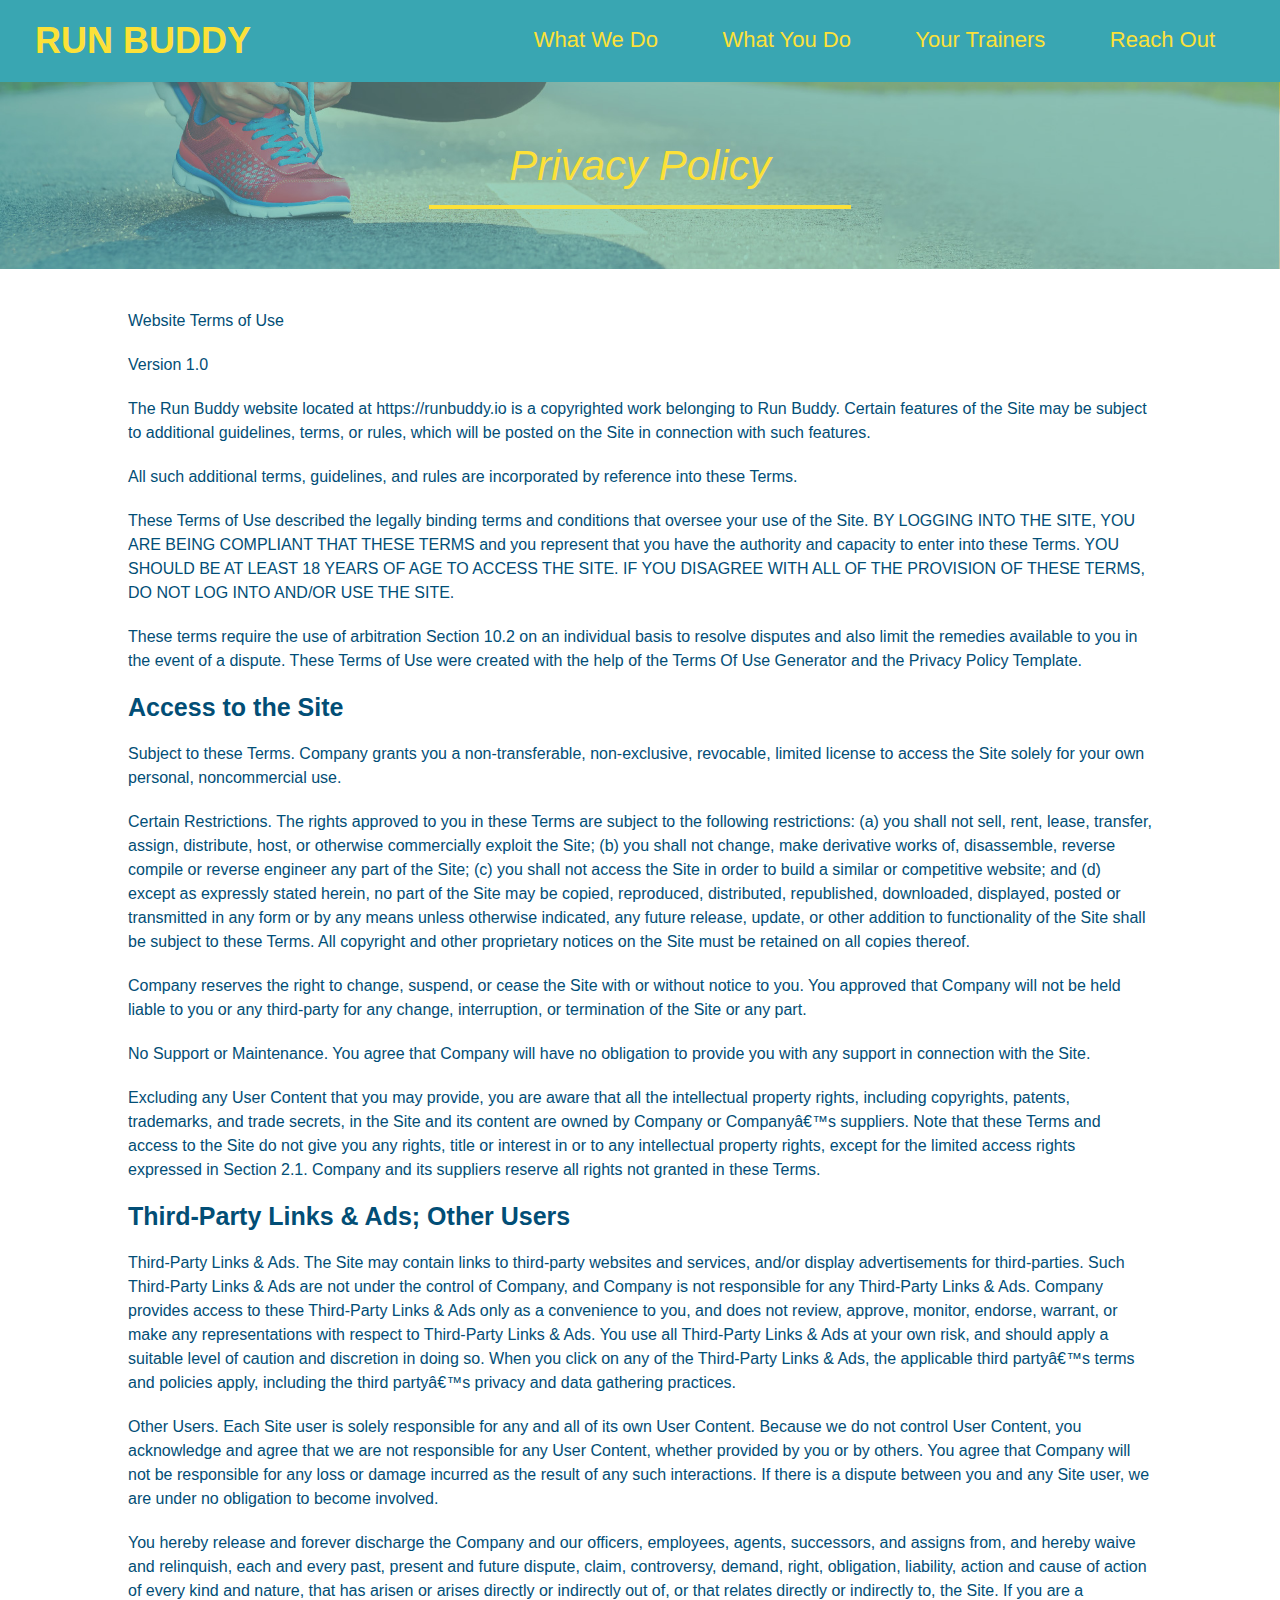
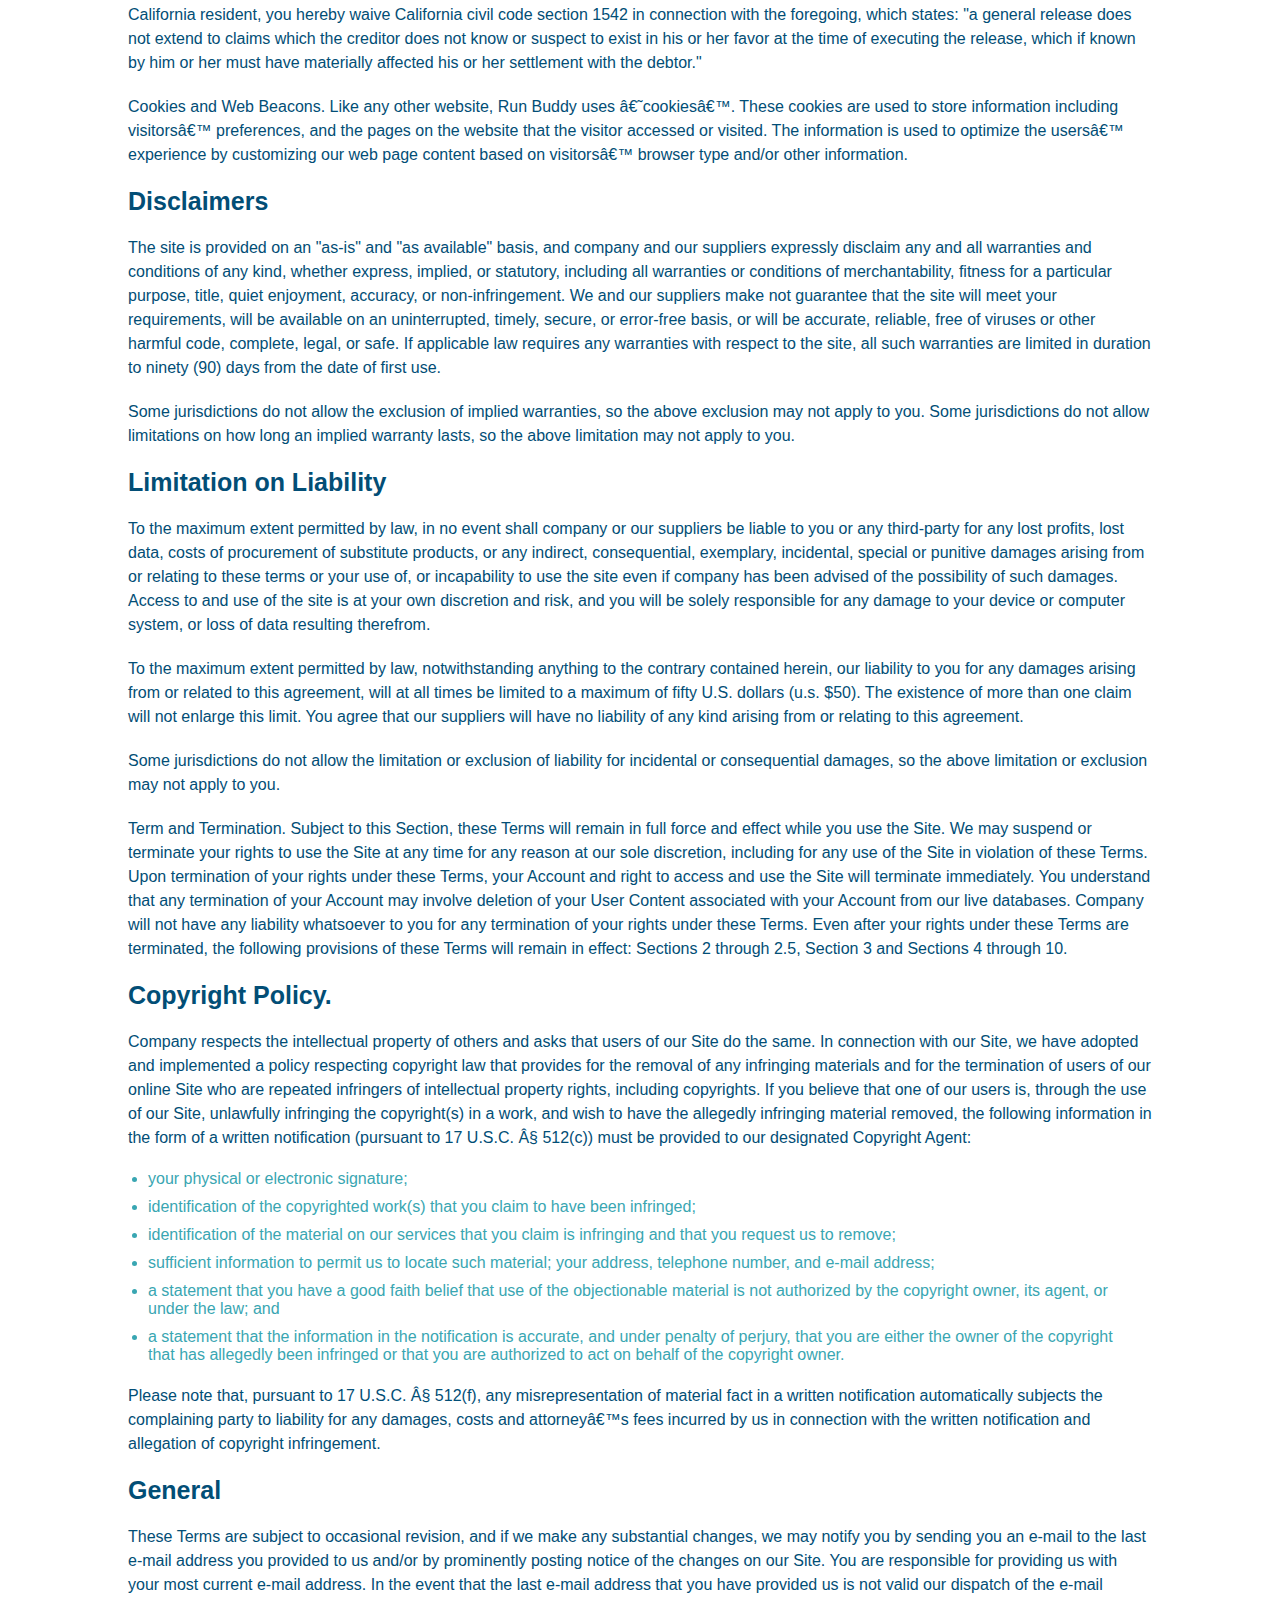
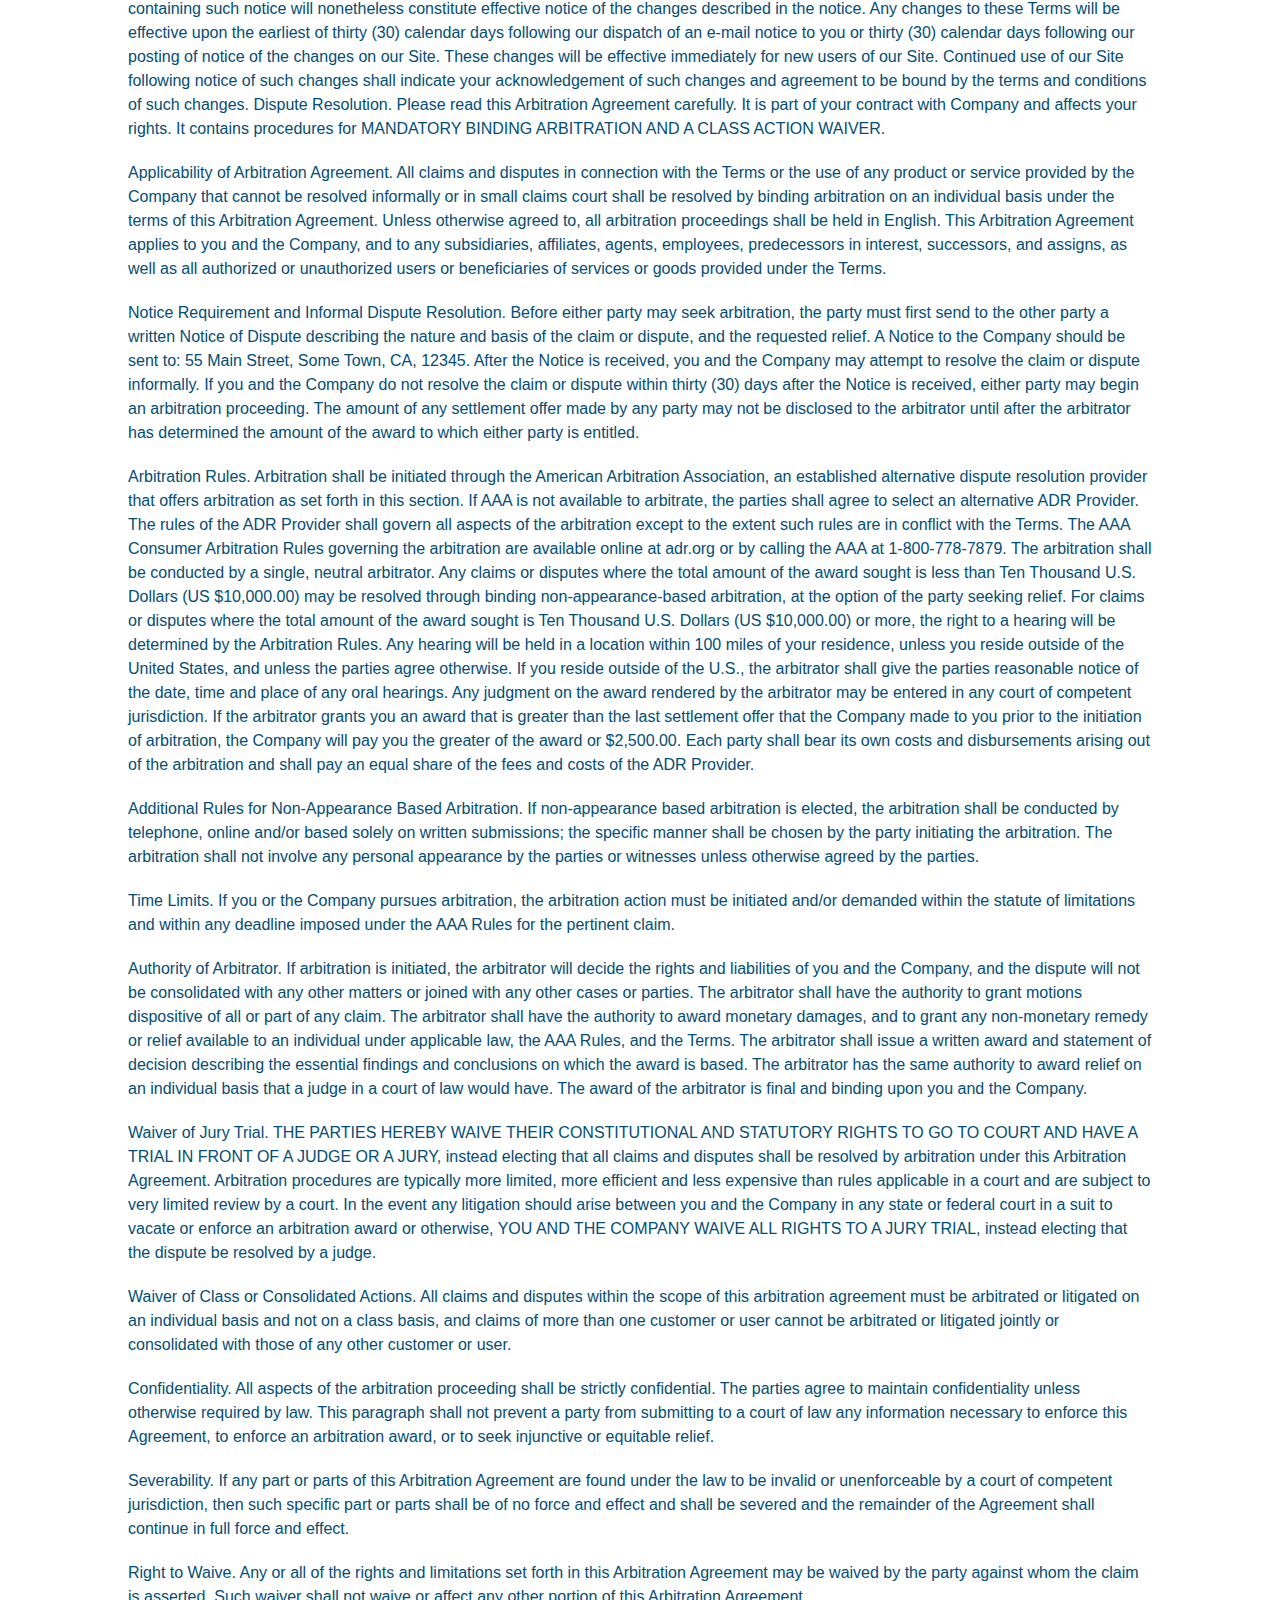
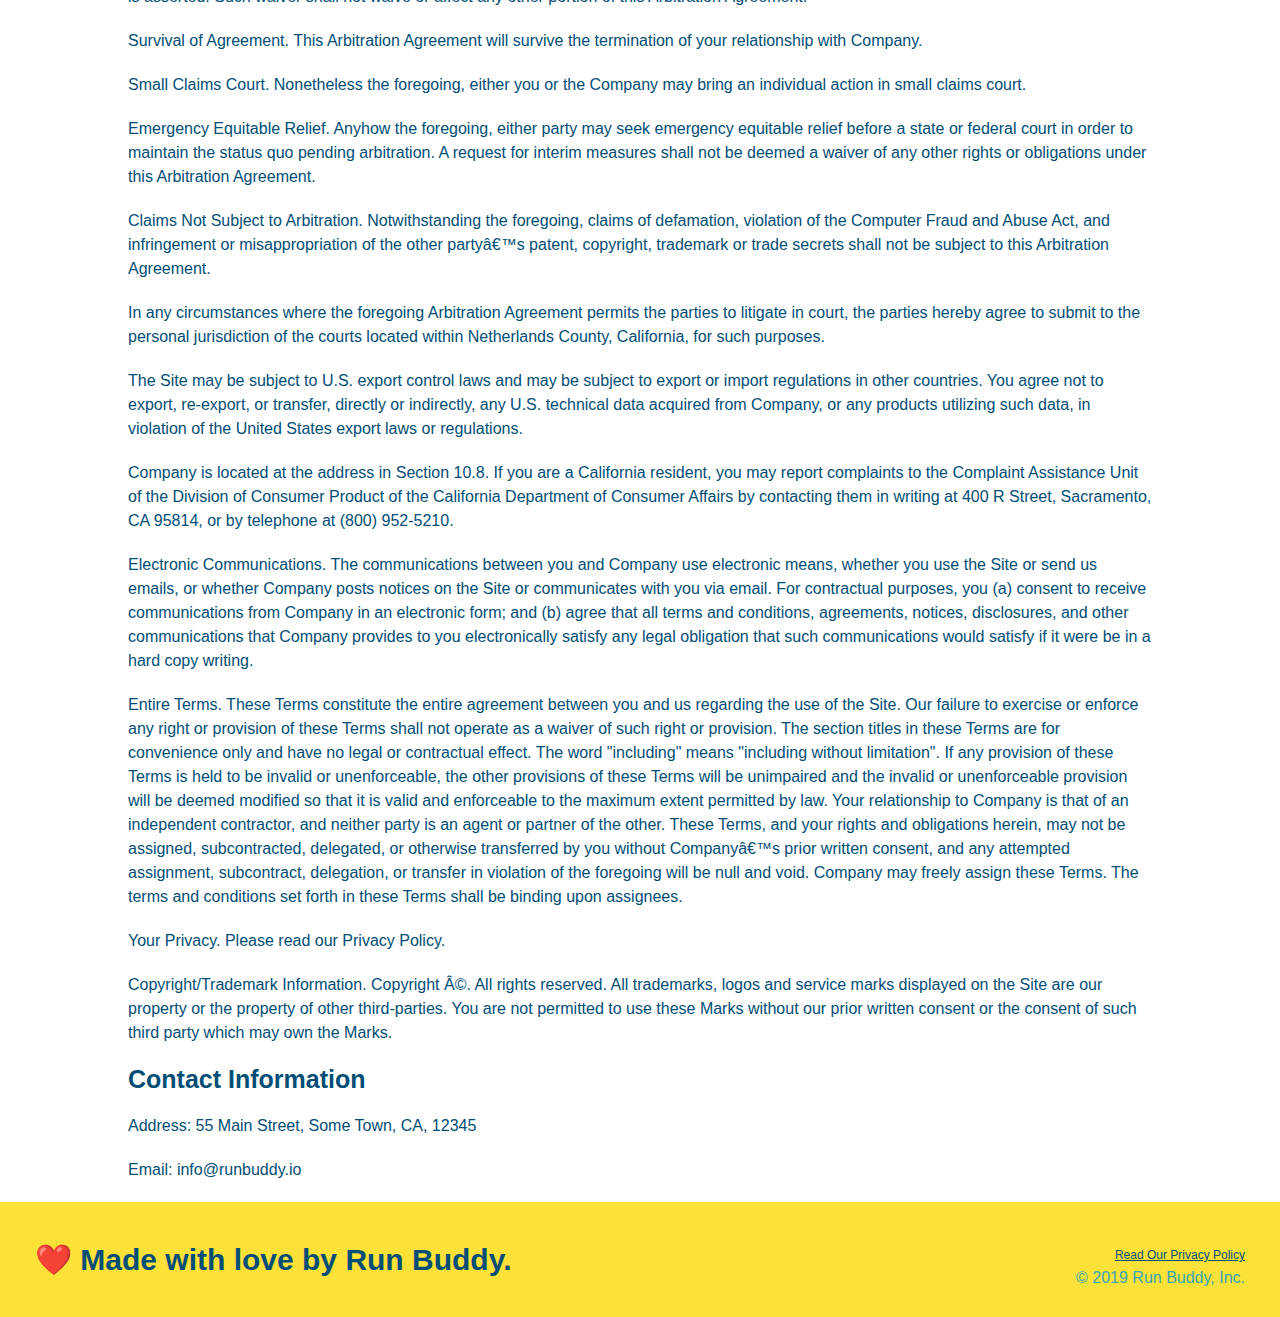
==== privacy-policy.html @ 35dbd69b "privacy policy" ====
<!DOCTYPE html>
<html lang="en">
  <head>
    <meta charset="UTF-8" />
    <title class="page-title">Privacy Policy - Run Buddy</title>
    <link rel="stylesheet" href="./assets/css/style.css" />
    <link rel="stylesheet" href="./assets/css/secondary-styles.css">
  </head>
  <body>
    <header>
        <h1>
          <a href="/">
            RUN BUDDY
          </a>
        </h1>
        <nav>
          <!-- Unordered list element -->
          <ul>
            <!-- List item element-->
            <li>
              <!-- Anchor element -->
              <a href="./index.html#what-we-do">What We Do</a>
            </li>
            <li>
              <a href="#what-you-do">What You Do</a>
            </li>
            <li>
              <a href="#your-trainers">Your Trainers</a>
            </li>
            <li>
              <a href="#reach-out">Reach Out</a>
            </li>
          </ul>
        </nav>
      </header>
      <section class="hero">
        <h2 class="page-title">
          Privacy Policy
        </h2>
      </section>
      <article class="secondary-content">
        <p>
            Website Terms of Use
          </p>
    
          <p>
            Version 1.0
          </p>
    
          <p>
            The Run Buddy website located at https://runbuddy.io is a copyrighted work belonging to Run Buddy. Certain
            features of the Site may be subject to additional guidelines, terms, or rules, which will be posted on the Site
            in connection with such features.
          </p>
    
          <p>
            All such additional terms, guidelines, and rules are incorporated by reference into these Terms.
          </p>
    
          <p>
            These Terms of Use described the legally binding terms and conditions that oversee your use of the Site. BY
            LOGGING INTO THE SITE, YOU ARE BEING COMPLIANT THAT THESE TERMS and you represent that you have the authority
            and capacity to enter into these Terms. YOU SHOULD BE AT LEAST 18 YEARS OF AGE TO ACCESS THE SITE. IF YOU
            DISAGREE WITH ALL OF THE PROVISION OF THESE TERMS, DO NOT LOG INTO AND/OR USE THE SITE.
          </p>
    
          <p>
            These terms require the use of arbitration Section 10.2 on an individual basis to resolve disputes and also
            limit the remedies available to you in the event of a dispute. These Terms of Use were created with the help of
            the Terms Of Use Generator and the Privacy Policy Template.
          </p>
    
          <h3>
            Access to the Site
          </h3>
    
          <p>
            Subject to these Terms. Company grants you a non-transferable, non-exclusive, revocable, limited license to
            access the Site solely for your own personal, noncommercial use.
          </p>
    
          <p>
            Certain Restrictions. The rights approved to you in these Terms are subject to the following restrictions: (a)
            you shall not sell, rent, lease, transfer, assign, distribute, host, or otherwise commercially exploit the Site;
            (b) you shall not change, make derivative works of, disassemble, reverse compile or reverse engineer any part of
            the Site; (c) you shall not access the Site in order to build a similar or competitive website; and (d) except
            as expressly stated herein, no part of the Site may be copied, reproduced, distributed, republished, downloaded,
            displayed, posted or transmitted in any form or by any means unless otherwise indicated, any future release,
            update, or other addition to functionality of the Site shall be subject to these Terms. All copyright and other
            proprietary notices on the Site must be retained on all copies thereof.
          </p>
    
          <p>
            Company reserves the right to change, suspend, or cease the Site with or without notice to you. You approved
            that Company will not be held liable to you or any third-party for any change, interruption, or termination of
            the Site or any part.
          </p>
    
          <p>
            No Support or Maintenance. You agree that Company will have no obligation to provide you with any support in
            connection with the Site.
          </p>
    
          <p>
            Excluding any User Content that you may provide, you are aware that all the intellectual property rights,
            including copyrights, patents, trademarks, and trade secrets, in the Site and its content are owned by Company
            or Companyâ€™s suppliers. Note that these Terms and access to the Site do not give you any rights, title or
            interest in or to any intellectual property rights, except for the limited access rights expressed in Section
            2.1. Company and its suppliers reserve all rights not granted in these Terms.
          </p>
    
          <h3>
            Third-Party Links & Ads; Other Users
          </h3>
    
          <p>
            Third-Party Links & Ads. The Site may contain links to third-party websites and services, and/or display
            advertisements for third-parties. Such Third-Party Links & Ads are not under the control of Company, and Company
            is not responsible for any Third-Party Links & Ads. Company provides access to these Third-Party Links & Ads
            only as a convenience to you, and does not review, approve, monitor, endorse, warrant, or make any
            representations with respect to Third-Party Links & Ads. You use all Third-Party Links & Ads at your own risk,
            and should apply a suitable level of caution and discretion in doing so. When you click on any of the
            Third-Party Links & Ads, the applicable third partyâ€™s terms and policies apply, including the third partyâ€™s
            privacy and data gathering practices.
          </p>
    
          <p>
            Other Users. Each Site user is solely responsible for any and all of its own User Content. Because we do not
            control User Content, you acknowledge and agree that we are not responsible for any User Content, whether
            provided by you or by others. You agree that Company will not be responsible for any loss or damage incurred as
            the result of any such interactions. If there is a dispute between you and any Site user, we are under no
            obligation to become involved.
          </p>
    
          <p>
            You hereby release and forever discharge the Company and our officers, employees, agents, successors, and
            assigns from, and hereby waive and relinquish, each and every past, present and future dispute, claim,
            controversy, demand, right, obligation, liability, action and cause of action of every kind and nature, that has
            arisen or arises directly or indirectly out of, or that relates directly or indirectly to, the Site. If you are
            a California resident, you hereby waive California civil code section 1542 in connection with the foregoing,
            which states: "a general release does not extend to claims which the creditor does not know or suspect to exist
            in his or her favor at the time of executing the release, which if known by him or her must have materially
            affected his or her settlement with the debtor."
          </p>
    
          <p>
            Cookies and Web Beacons. Like any other website, Run Buddy uses â€˜cookiesâ€™. These cookies are used to store
            information including visitorsâ€™ preferences, and the pages on the website that the visitor accessed or visited.
            The information is used to optimize the usersâ€™ experience by customizing our web page content based on visitorsâ€™
            browser type and/or other information.
          </p>
    
          <h3>
            Disclaimers
          </h3>
    
          <p>
            The site is provided on an "as-is" and "as available" basis, and company and our suppliers expressly disclaim
            any and all warranties and conditions of any kind, whether express, implied, or statutory, including all
            warranties or conditions of merchantability, fitness for a particular purpose, title, quiet enjoyment, accuracy,
            or non-infringement. We and our suppliers make not guarantee that the site will meet your requirements, will be
            available on an uninterrupted, timely, secure, or error-free basis, or will be accurate, reliable, free of
            viruses or other harmful code, complete, legal, or safe. If applicable law requires any warranties with respect
            to the site, all such warranties are limited in duration to ninety (90) days from the date of first use.
          </p>
    
          <p>
            Some jurisdictions do not allow the exclusion of implied warranties, so the above exclusion may not apply to
            you. Some jurisdictions do not allow limitations on how long an implied warranty lasts, so the above limitation
            may not apply to you.
          </p>
    
          <h3>
            Limitation on Liability
          </h3>
    
          <p>
            To the maximum extent permitted by law, in no event shall company or our suppliers be liable to you or any
            third-party for any lost profits, lost data, costs of procurement of substitute products, or any indirect,
            consequential, exemplary, incidental, special or punitive damages arising from or relating to these terms or
            your use of, or incapability to use the site even if company has been advised of the possibility of such
            damages. Access to and use of the site is at your own discretion and risk, and you will be solely responsible
            for any damage to your device or computer system, or loss of data resulting therefrom.
          </p>
    
          <p>
            To the maximum extent permitted by law, notwithstanding anything to the contrary contained herein, our liability
            to you for any damages arising from or related to this agreement, will at all times be limited to a maximum of
            fifty U.S. dollars (u.s. $50). The existence of more than one claim will not enlarge this limit. You agree that
            our suppliers will have no liability of any kind arising from or relating to this agreement.
          </p>
    
          <p>
            Some jurisdictions do not allow the limitation or exclusion of liability for incidental or consequential
            damages, so the above limitation or exclusion may not apply to you.
          </p>
    
          <p>
            Term and Termination. Subject to this Section, these Terms will remain in full force and effect while you use
            the Site. We may suspend or terminate your rights to use the Site at any time for any reason at our sole
            discretion, including for any use of the Site in violation of these Terms. Upon termination of your rights under
            these Terms, your Account and right to access and use the Site will terminate immediately. You understand that
            any termination of your Account may involve deletion of your User Content associated with your Account from our
            live databases. Company will not have any liability whatsoever to you for any termination of your rights under
            these Terms. Even after your rights under these Terms are terminated, the following provisions of these Terms
            will remain in effect: Sections 2 through 2.5, Section 3 and Sections 4 through 10.
          </p>
    
          <h3>
            Copyright Policy.
          </h3>
    
          <p>
            Company respects the intellectual property of others and asks that users of our Site do the same. In connection
            with our Site, we have adopted and implemented a policy respecting copyright law that provides for the removal
            of any infringing materials and for the termination of users of our online Site who are repeated infringers of
            intellectual property rights, including copyrights. If you believe that one of our users is, through the use of
            our Site, unlawfully infringing the copyright(s) in a work, and wish to have the allegedly infringing material
            removed, the following information in the form of a written notification (pursuant to 17 U.S.C. Â§ 512(c)) must
            be provided to our designated Copyright Agent:
          </p>
    
          <ul>
            <li>
              your physical or electronic signature;
            </li>
            <li>
              identification of the copyrighted work(s) that you claim to have been infringed;
            </li>
            <li>
              identification of the material on our services that you claim is infringing and that you request us to remove;
            </li>
            <li>
              sufficient information to permit us to locate such material; your address, telephone number, and e-mail
              address;
            </li>
            <li>
              a statement that you have a good faith belief that use of the objectionable material is not authorized by the
              copyright owner, its agent, or under the law; and
            </li>
            <li>
              a statement that the information in the notification is accurate, and under penalty of perjury, that you are
              either the owner of the copyright that has allegedly been infringed or that you are authorized to act on
              behalf of the copyright owner.
            </li>
          </ul>
    
          <p>
            Please note that, pursuant to 17 U.S.C. Â§ 512(f), any misrepresentation of material fact in a written
            notification automatically subjects the complaining party to liability for any damages, costs and attorneyâ€™s
            fees incurred by us in connection with the written notification and allegation of copyright infringement.
          </p>
    
          <h3>
            General
          </h3>
    
          <p>
            These Terms are subject to occasional revision, and if we make any substantial changes, we may notify you by
            sending you an e-mail to the last e-mail address you provided to us and/or by prominently posting notice of the
            changes on our Site. You are responsible for providing us with your most current e-mail address. In the event
            that the last e-mail address that you have provided us is not valid our dispatch of the e-mail containing such
            notice will nonetheless constitute effective notice of the changes described in the notice. Any changes to these
            Terms will be effective upon the earliest of thirty (30) calendar days following our dispatch of an e-mail
            notice to you or thirty (30) calendar days following our posting of notice of the changes on our Site. These
            changes will be effective immediately for new users of our Site. Continued use of our Site following notice of
            such changes shall indicate your acknowledgement of such changes and agreement to be bound by the terms and
            conditions of such changes. Dispute Resolution. Please read this Arbitration Agreement carefully. It is part of
            your contract with Company and affects your rights. It contains procedures for MANDATORY BINDING ARBITRATION AND
            A CLASS ACTION WAIVER.
          </p>
    
          <p>
            Applicability of Arbitration Agreement. All claims and disputes in connection with the Terms or the use of any
            product or service provided by the Company that cannot be resolved informally or in small claims court shall be
            resolved by binding arbitration on an individual basis under the terms of this Arbitration Agreement. Unless
            otherwise agreed to, all arbitration proceedings shall be held in English. This Arbitration Agreement applies to
            you and the Company, and to any subsidiaries, affiliates, agents, employees, predecessors in interest,
            successors, and assigns, as well as all authorized or unauthorized users or beneficiaries of services or goods
            provided under the Terms.
          </p>
    
          <p>
            Notice Requirement and Informal Dispute Resolution. Before either party may seek arbitration, the party must
            first send to the other party a written Notice of Dispute describing the nature and basis of the claim or
            dispute, and the requested relief. A Notice to the Company should be sent to: 55 Main Street, Some Town, CA,
            12345. After the Notice is received, you and the Company may attempt to resolve the claim or dispute informally.
            If you and the Company do not resolve the claim or dispute within thirty (30) days after the Notice is received,
            either party may begin an arbitration proceeding. The amount of any settlement offer made by any party may not
            be disclosed to the arbitrator until after the arbitrator has determined the amount of the award to which either
            party is entitled.
          </p>
    
          <p>
            Arbitration Rules. Arbitration shall be initiated through the American Arbitration Association, an established
            alternative dispute resolution provider that offers arbitration as set forth in this section. If AAA is not
            available to arbitrate, the parties shall agree to select an alternative ADR Provider. The rules of the ADR
            Provider shall govern all aspects of the arbitration except to the extent such rules are in conflict with the
            Terms. The AAA Consumer Arbitration Rules governing the arbitration are available online at adr.org or by
            calling the AAA at 1-800-778-7879. The arbitration shall be conducted by a single, neutral arbitrator. Any
            claims or disputes where the total amount of the award sought is less than Ten Thousand U.S. Dollars (US
            $10,000.00) may be resolved through binding non-appearance-based arbitration, at the option of the party seeking
            relief. For claims or disputes where the total amount of the award sought is Ten Thousand U.S. Dollars (US
            $10,000.00) or more, the right to a hearing will be determined by the Arbitration Rules. Any hearing will be
            held in a location within 100 miles of your residence, unless you reside outside of the United States, and
            unless the parties agree otherwise. If you reside outside of the U.S., the arbitrator shall give the parties
            reasonable notice of the date, time and place of any oral hearings. Any judgment on the award rendered by the
            arbitrator may be entered in any court of competent jurisdiction. If the arbitrator grants you an award that is
            greater than the last settlement offer that the Company made to you prior to the initiation of arbitration, the
            Company will pay you the greater of the award or $2,500.00. Each party shall bear its own costs and
            disbursements arising out of the arbitration and shall pay an equal share of the fees and costs of the ADR
            Provider.
          </p>
    
          <p>
            Additional Rules for Non-Appearance Based Arbitration. If non-appearance based arbitration is elected, the
            arbitration shall be conducted by telephone, online and/or based solely on written submissions; the specific
            manner shall be chosen by the party initiating the arbitration. The arbitration shall not involve any personal
            appearance by the parties or witnesses unless otherwise agreed by the parties.
          </p>
    
          <p>
            Time Limits. If you or the Company pursues arbitration, the arbitration action must be initiated and/or demanded
            within the statute of limitations and within any deadline imposed under the AAA Rules for the pertinent claim.
          </p>
    
          <p>
            Authority of Arbitrator. If arbitration is initiated, the arbitrator will decide the rights and liabilities of
            you and the Company, and the dispute will not be consolidated with any other matters or joined with any other
            cases or parties. The arbitrator shall have the authority to grant motions dispositive of all or part of any
            claim. The arbitrator shall have the authority to award monetary damages, and to grant any non-monetary remedy
            or relief available to an individual under applicable law, the AAA Rules, and the Terms. The arbitrator shall
            issue a written award and statement of decision describing the essential findings and conclusions on which the
            award is based. The arbitrator has the same authority to award relief on an individual basis that a judge in a
            court of law would have. The award of the arbitrator is final and binding upon you and the Company.
          </p>
    
          <p>
            Waiver of Jury Trial. THE PARTIES HEREBY WAIVE THEIR CONSTITUTIONAL AND STATUTORY RIGHTS TO GO TO COURT AND HAVE
            A TRIAL IN FRONT OF A JUDGE OR A JURY, instead electing that all claims and disputes shall be resolved by
            arbitration under this Arbitration Agreement. Arbitration procedures are typically more limited, more efficient
            and less expensive than rules applicable in a court and are subject to very limited review by a court. In the
            event any litigation should arise between you and the Company in any state or federal court in a suit to vacate
            or enforce an arbitration award or otherwise, YOU AND THE COMPANY WAIVE ALL RIGHTS TO A JURY TRIAL, instead
            electing that the dispute be resolved by a judge.
          </p>
    
          <p>
            Waiver of Class or Consolidated Actions. All claims and disputes within the scope of this arbitration agreement
            must be arbitrated or litigated on an individual basis and not on a class basis, and claims of more than one
            customer or user cannot be arbitrated or litigated jointly or consolidated with those of any other customer or
            user.
          </p>
    
          <p>
            Confidentiality. All aspects of the arbitration proceeding shall be strictly confidential. The parties agree to
            maintain confidentiality unless otherwise required by law. This paragraph shall not prevent a party from
            submitting to a court of law any information necessary to enforce this Agreement, to enforce an arbitration
            award, or to seek injunctive or equitable relief.
          </p>
    
          <p>
            Severability. If any part or parts of this Arbitration Agreement are found under the law to be invalid or
            unenforceable by a court of competent jurisdiction, then such specific part or parts shall be of no force and
            effect and shall be severed and the remainder of the Agreement shall continue in full force and effect.
          </p>
    
          <p>
            Right to Waive. Any or all of the rights and limitations set forth in this Arbitration Agreement may be waived
            by the party against whom the claim is asserted. Such waiver shall not waive or affect any other portion of this
            Arbitration Agreement.
          </p>
    
          <p>
            Survival of Agreement. This Arbitration Agreement will survive the termination of your relationship with
            Company.
          </p>
    
          <p>
            Small Claims Court. Nonetheless the foregoing, either you or the Company may bring an individual action in small
            claims court.
          </p>
    
          <p>
            Emergency Equitable Relief. Anyhow the foregoing, either party may seek emergency equitable relief before a
            state or federal court in order to maintain the status quo pending arbitration. A request for interim measures
            shall not be deemed a waiver of any other rights or obligations under this Arbitration Agreement.
          </p>
    
          <p>
            Claims Not Subject to Arbitration. Notwithstanding the foregoing, claims of defamation, violation of the
            Computer Fraud and Abuse Act, and infringement or misappropriation of the other partyâ€™s patent, copyright,
            trademark or trade secrets shall not be subject to this Arbitration Agreement.
          </p>
    
          <p>
            In any circumstances where the foregoing Arbitration Agreement permits the parties to litigate in court, the
            parties hereby agree to submit to the personal jurisdiction of the courts located within Netherlands County,
            California, for such purposes.
          </p>
    
          <p>
            The Site may be subject to U.S. export control laws and may be subject to export or import regulations in other
            countries. You agree not to export, re-export, or transfer, directly or indirectly, any U.S. technical data
            acquired from Company, or any products utilizing such data, in violation of the United States export laws or
            regulations.
          </p>
    
          <p>
            Company is located at the address in Section 10.8. If you are a California resident, you may report complaints
            to the Complaint Assistance Unit of the Division of Consumer Product of the California Department of Consumer
            Affairs by contacting them in writing at 400 R Street, Sacramento, CA 95814, or by telephone at (800) 952-5210.
          </p>
    
          <p>
            Electronic Communications. The communications between you and Company use electronic means, whether you use the
            Site or send us emails, or whether Company posts notices on the Site or communicates with you via email. For
            contractual purposes, you (a) consent to receive communications from Company in an electronic form; and (b)
            agree that all terms and conditions, agreements, notices, disclosures, and other communications that Company
            provides to you electronically satisfy any legal obligation that such communications would satisfy if it were be
            in a hard copy writing.
          </p>
    
          <p>
            Entire Terms. These Terms constitute the entire agreement between you and us regarding the use of the Site. Our
            failure to exercise or enforce any right or provision of these Terms shall not operate as a waiver of such right
            or provision. The section titles in these Terms are for convenience only and have no legal or contractual
            effect. The word "including" means "including without limitation". If any provision of these Terms is held to be
            invalid or unenforceable, the other provisions of these Terms will be unimpaired and the invalid or
            unenforceable provision will be deemed modified so that it is valid and enforceable to the maximum extent
            permitted by law. Your relationship to Company is that of an independent contractor, and neither party is an
            agent or partner of the other. These Terms, and your rights and obligations herein, may not be assigned,
            subcontracted, delegated, or otherwise transferred by you without Companyâ€™s prior written consent, and any
            attempted assignment, subcontract, delegation, or transfer in violation of the foregoing will be null and void.
            Company may freely assign these Terms. The terms and conditions set forth in these Terms shall be binding upon
            assignees.
          </p>
    
          <p>
            Your Privacy. Please read our Privacy Policy.
          </p>
    
          <p>
            Copyright/Trademark Information. Copyright Â©. All rights reserved. All trademarks, logos and service marks
            displayed on the Site are our property or the property of other third-parties. You are not permitted to use
            these Marks without our prior written consent or the consent of such third party which may own the Marks.
          </p>
    
          <h3>
            Contact Information
          </h3>
    
          <p>
            Address: 55 Main Street, Some Town, CA, 12345
          </p>
    
          <p>
            Email: info@runbuddy.io
          </p>    
      </article>
      <footer>
        <h2>❤️ Made with love by Run Buddy.</h2>
        <div>
          <a href="#">Read Our Privacy Policy</a><br />
          &copy; 2019 Run Buddy, Inc.
        </div>
      </footer>
  </body>
</html>
---- assets/css/style.css ----
* {
    margin: 0;
    padding: 0;
    box-sizing: border-box;
  }

body {
    /* more on this crazy alphanumerical value in a minute! */
    color: #39a6b2;
    font-family: Helvetica, Arial, sans-serif;
  }
/* apply styles to <header> */
header {
    padding: 20px 35px;
    background-color: #39a6b2;
  }  

header h1 {
    font-weight: bold;
    font-size: 36px;
    color: #fce138;
    margin: 0;
  }
  
header a {
    text-decoration: none;
    color: #fce138;
  }
  
header nav {
    float: right;
    margin: 7px 0;
  }

header nav ul li {
    display: inline;
  }

header nav ul li a {
    margin: 0 30px;
    font-weight: lighter;
    font-size: 22px;
  }

header h1 {
    font-weight: bold;
    font-size: 36px;
    color: #fce138;
    margin: 0;
    display: inline;
  }  

footer {
    background: #fce138;
    width: 100%;
    padding: 40px 35px;
  }
  
footer h2 {
    display: inline;
    color: #024e76;
    font-size: 30px;
    margin: 0;
  }

footer div {
    float: right;
    line-height: 1.5;
    text-align: right;
  }

footer a {
    font-size: 12px;
    color: #024e76;
  }

section {
    padding: 60px;
  }

/* Hero Style Start */
.hero {
  background-image: url("../images/hero-bg.jpg");
  height: 600px;
  background-size: cover;
  background-position: center;
  position: relative;
}
/* Hero Style End */

.hero-form {
  border: 3px solid #024e76;
  background-color: #fce138;
  padding: 20px;
  width: 500px;
  color: #024e76;
  position: absolute;
  bottom: 120px;
  right: 140px;
}
.hero-form p {
  margin: 5px 0 15px 0;
}

.hero-form h3 {
  font-size: 24px;
  margin: 0;
}

.hero-form p {
  margin: 5px 0 15px 0;
}

.form-input {
  border: 1px solid #024e76;
  display: block;
  padding: 7px 15px;
  font-size: 16px;
  color: #024e76;
  width: 100%;
  margin-bottom: 15px;
}

.hero-form label {
  margin: 0 5px;
}

.hero-form button {
  color: #fce138;
  background-color: #024e76;
  border: none;
  padding: 10px 20px;
  font-size: 16px;
}
/* HERO STYLES END */

.intro {
  text-align: center;
}

.intro p {
  line-height: 1.7;
  color: #39a6b2;
  width: 80%;
  font-size: 20px;
  margin: 0 auto;
}

.steps {
  text-align: center;
  background: #fce138;
}

.section-title {
  font-size: 55px;
  color: #024e76;
  margin-bottom: 35px;
  padding: 0 100px 20px 100px;
  display: inline-block;
  border-bottom: 3px solid;
}

.primary-border {
  border-color: #fce138;
}

.secondary-border {
  border-color: #39a6b2;
}

.steps div {
  margin-bottom: 80px;
}

.steps img {
  width: 15%;
  margin: 10px 0;
}

.steps h3 {
  color: #024e76;
  font-size: 46px;
  margin-top: 10px;
}

.steps p {
  color: #39a6b2;
  font-size: 23px;
}

.steps span {
  font-size: 38px;
}

.trainers {
  text-align: center;
}

.trainer {
  width: 900px;
  margin: 0 auto 30px auto;
  background: #024e76;
  color: #fce138;
  overflow: auto;
}

.trainer img {
  width: 35%;
  float: left;
  overflow: auto;
}

.trainer-bio {
  padding: 35px;
  float: left;
  width: 65%;
}

.text-left {
  text-align: left;
}

.text-right {
  text-align: right;
}

.trainer-bio h3 {
  font-size: 32px;
  margin-bottom: 8px;
}

.trainer-bio h4 {
  font-weight: lighter;
  font-size: 26px;
  margin-bottom: 25px;
}

.trainer-bio p {
  font-size: 17px;
  line-height: 1.3;
}
---- assets/css/secondary-styles.css ----
.hero {
    background-position: bottom;
    height: auto;
    text-align: center;
    margin-bottom: 40px;
  }
  
  .page-title {
    color: #fce138;
    display: inline-block;
    border-bottom: 4px solid #fce138;
    padding: 0 80px 15px 80px;
    font-weight: normal;
    font-size: 42px;
    font-style: italic;
  }
  
  .secondary-content {
    width: 80%;
    margin: 0 auto;
    color: #024e76;
  }
  
  .secondary-content h3 {
    font-size: 25px;
    margin: 20px 0;
  }
  
  .secondary-content p {
    font-size: 16px;
    line-height: 1.5;
    margin: 20px 0;
  }
  
  .secondary-content ul {
    margin: 15px 20px;
  }
  
  .secondary-content li {
    color: #39a6b2;
    margin: 10px 0;
  }
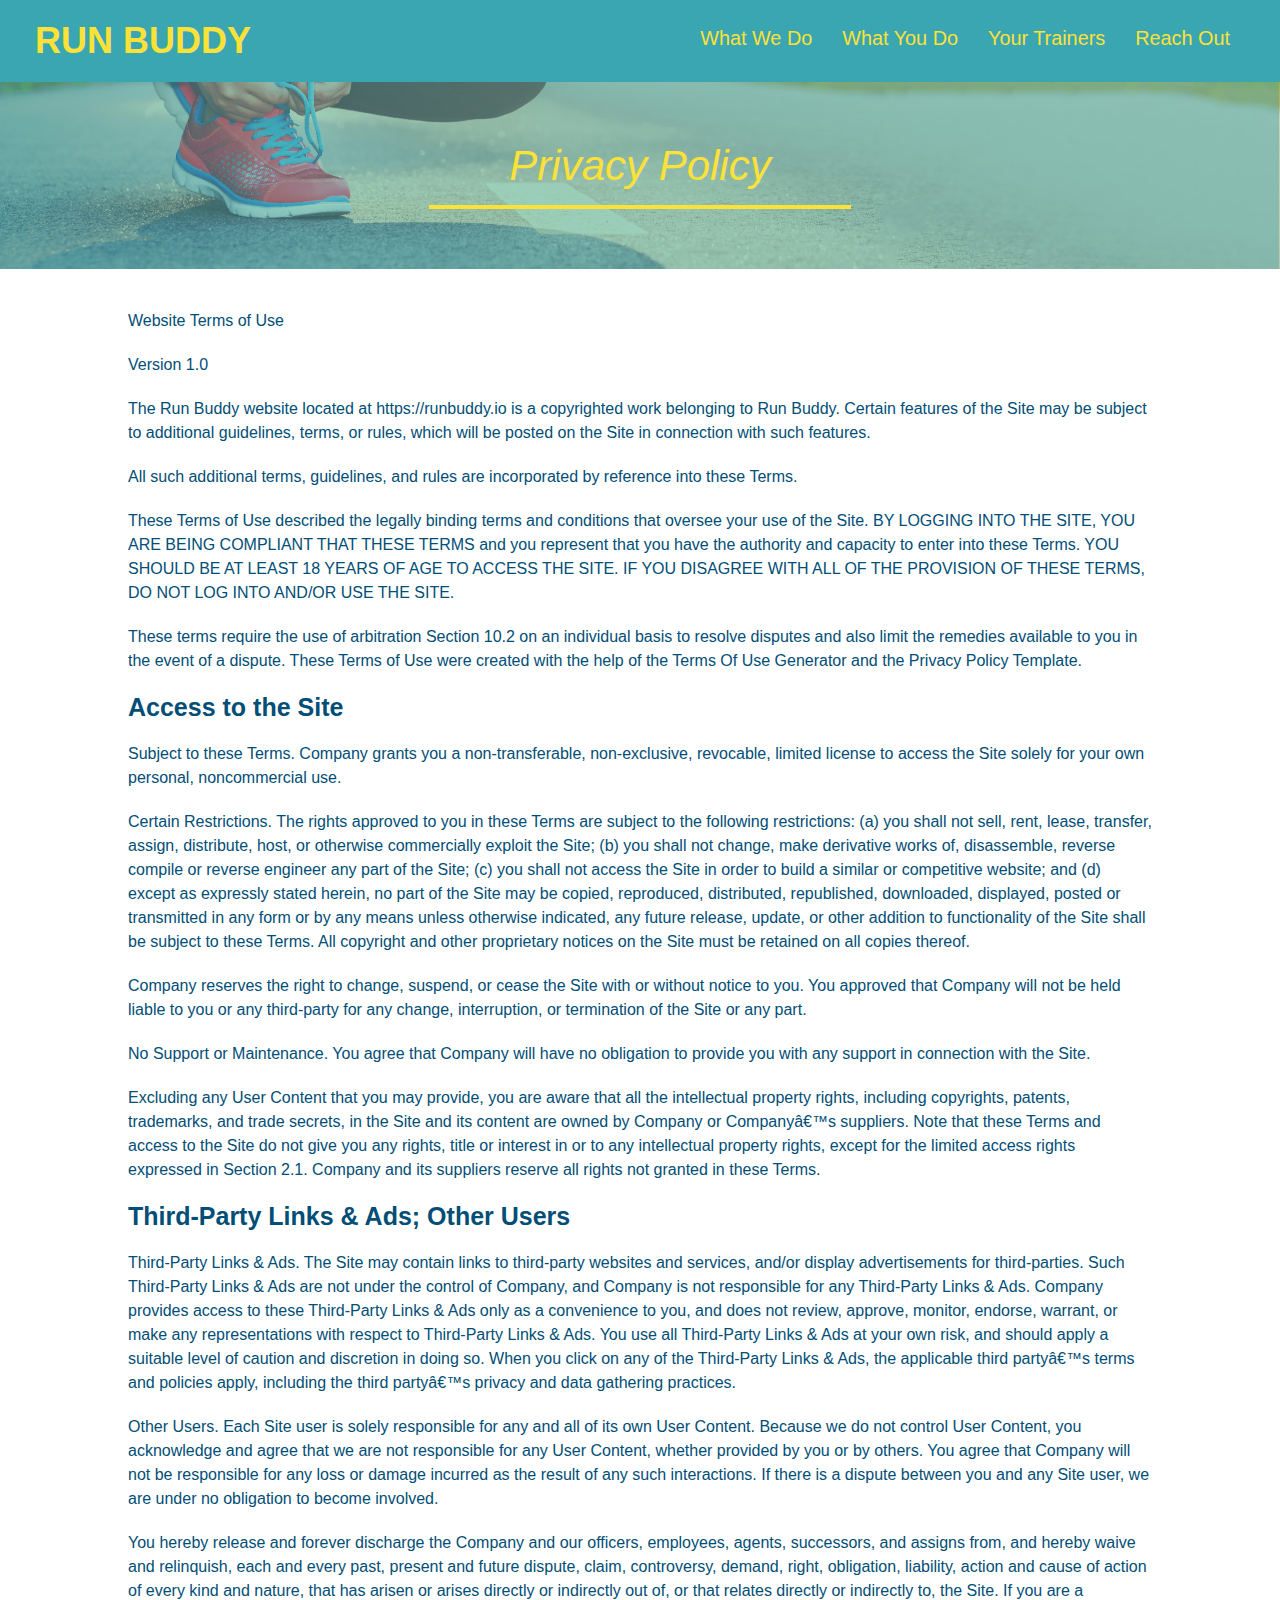
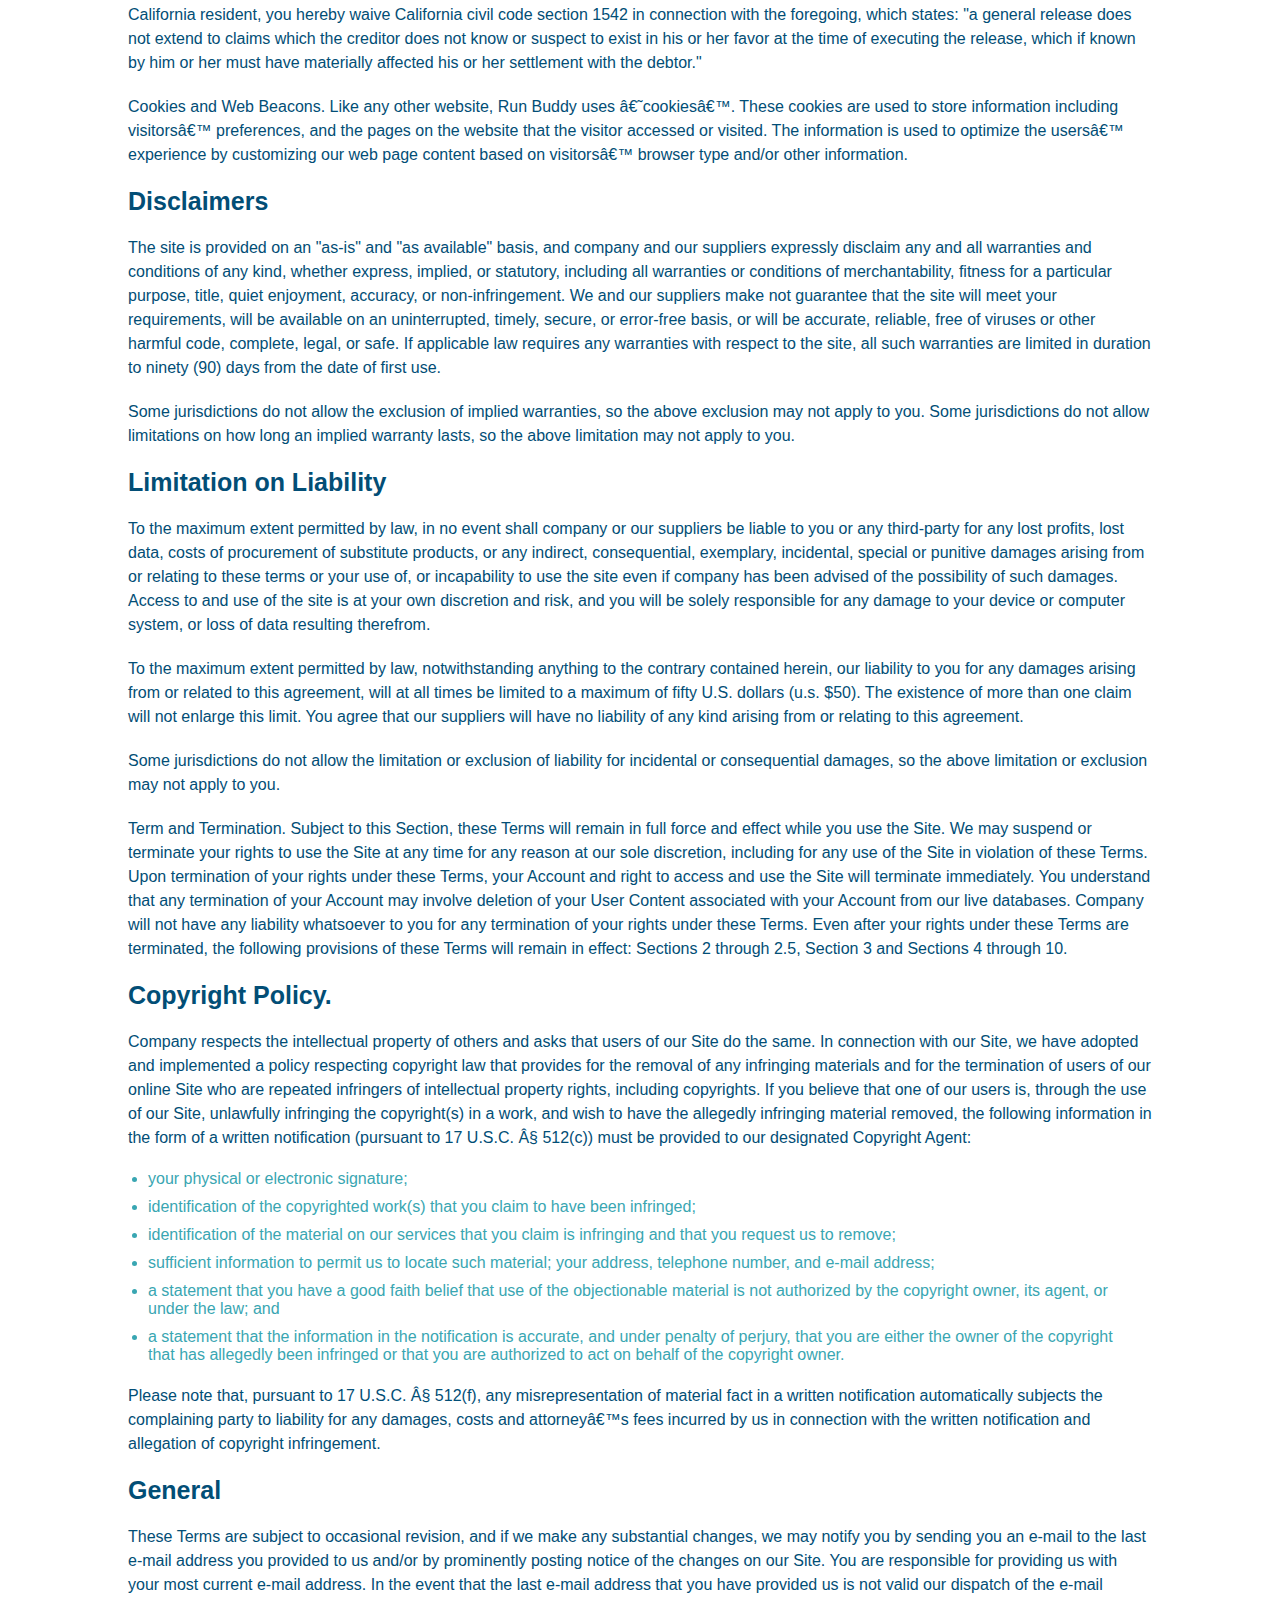
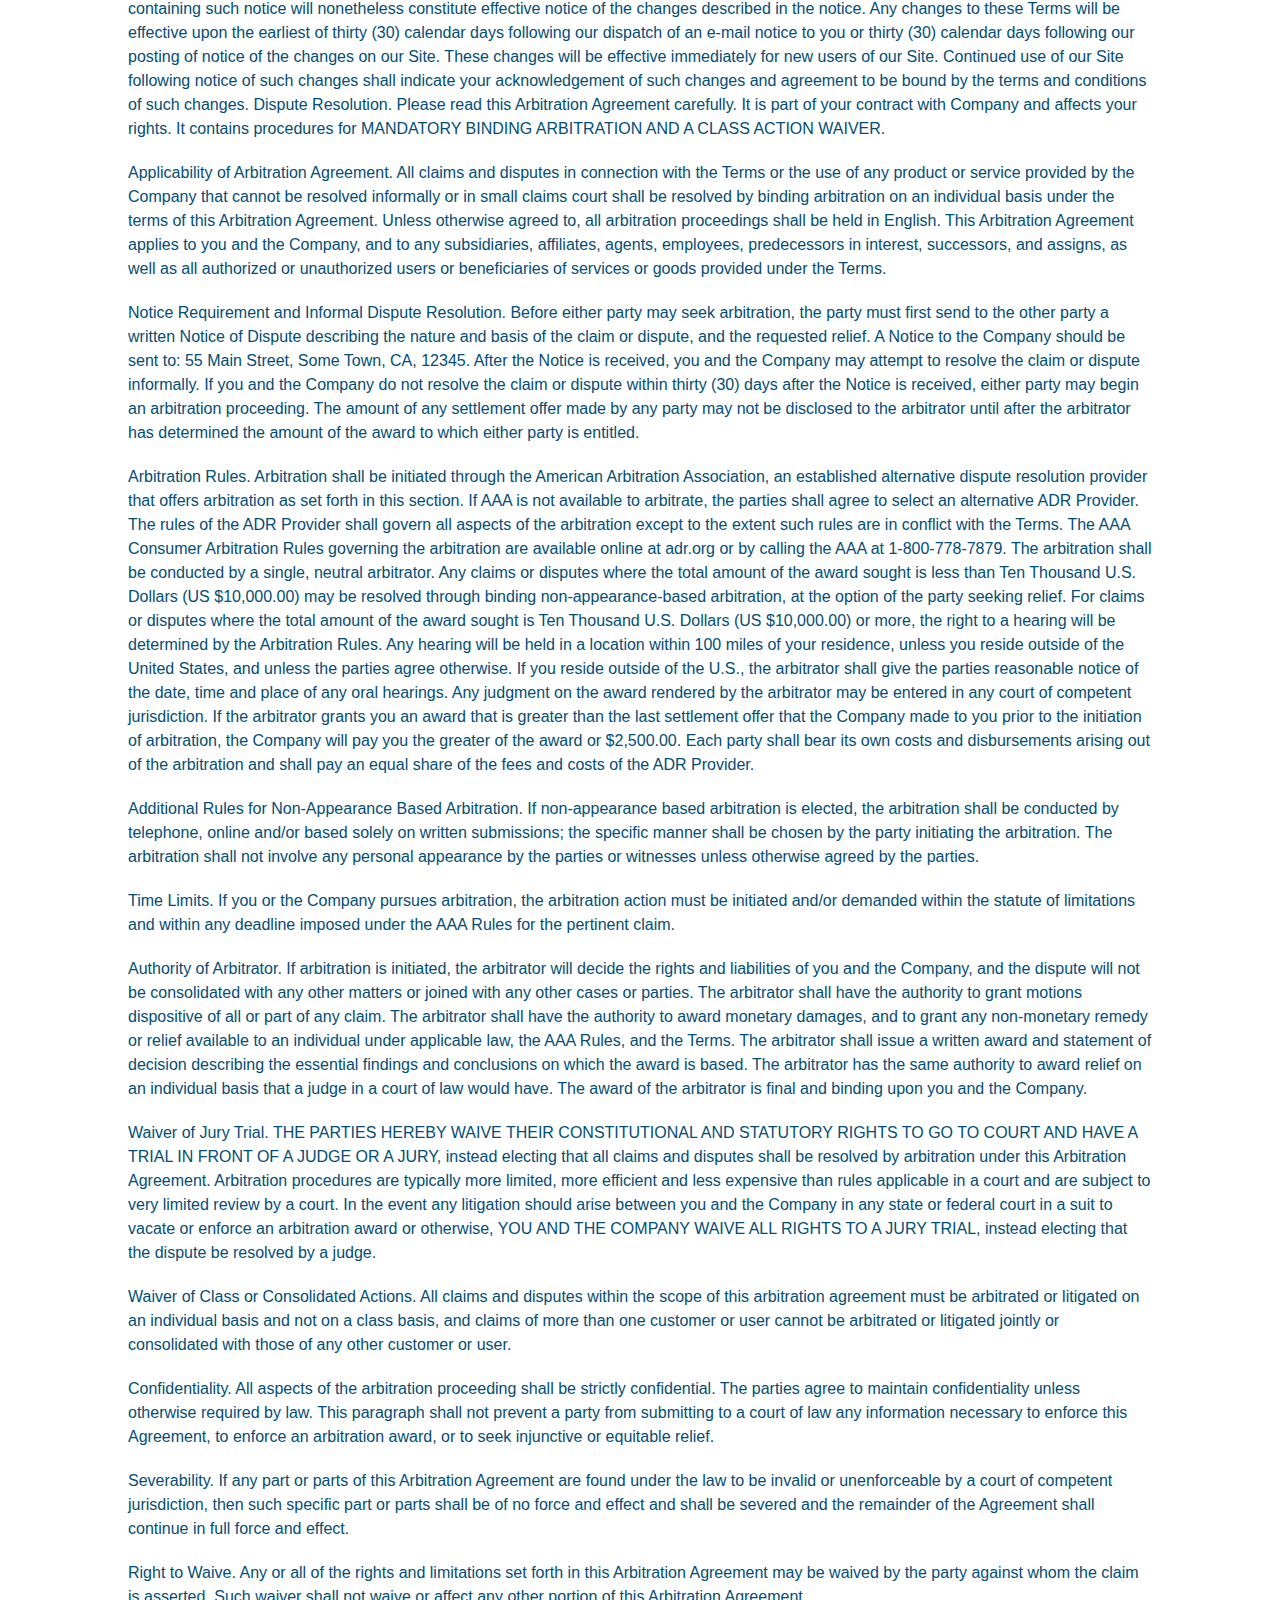
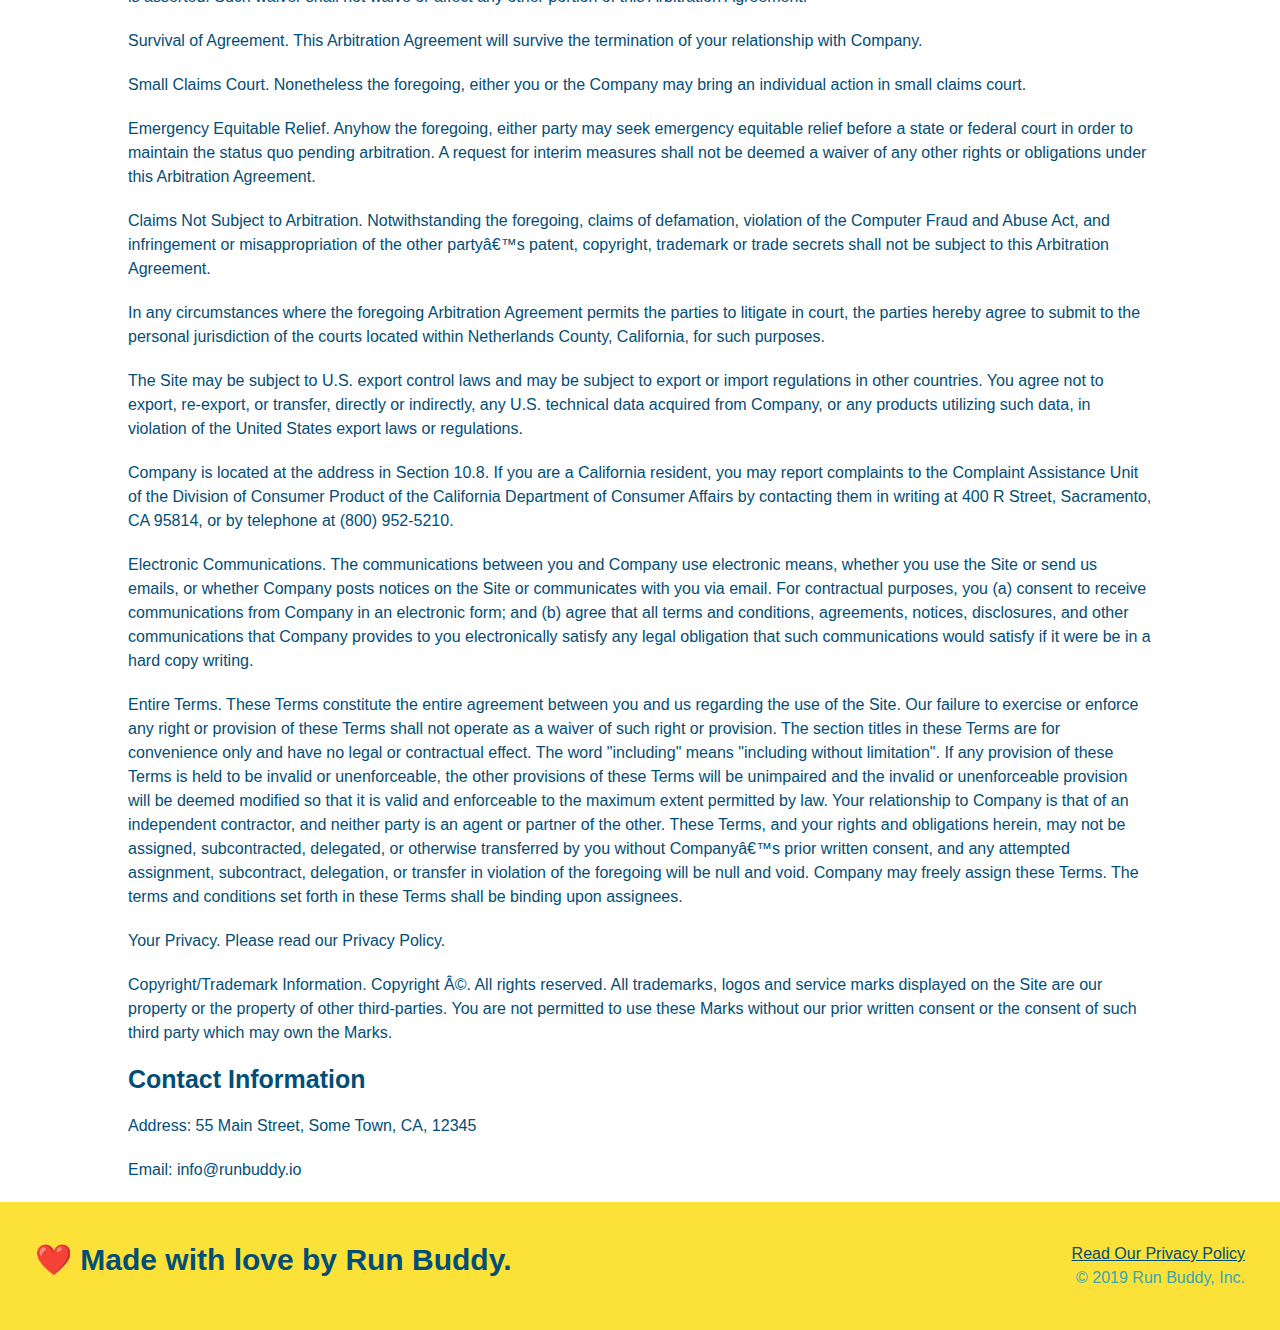
==== commit 2059842a: "add media queries" ====
--- a/privacy-policy.html
+++ b/privacy-policy.html
@@ -1,469 +1,482 @@
 <!DOCTYPE html>
 <html lang="en">
-  <head>
-    <meta charset="UTF-8" />
-    <title class="page-title">Privacy Policy - Run Buddy</title>
-    <link rel="stylesheet" href="./assets/css/style.css" />
-    <link rel="stylesheet" href="./assets/css/secondary-styles.css">
-  </head>
-  <body>
-    <header>
-        <h1>
-          <a href="/">
-            RUN BUDDY
-          </a>
-        </h1>
-        <nav>
-          <!-- Unordered list element -->
-          <ul>
-            <!-- List item element-->
-            <li>
-              <!-- Anchor element -->
-              <a href="./index.html#what-we-do">What We Do</a>
-            </li>
-            <li>
-              <a href="#what-you-do">What You Do</a>
-            </li>
-            <li>
-              <a href="#your-trainers">Your Trainers</a>
-            </li>
-            <li>
-              <a href="#reach-out">Reach Out</a>
-            </li>
-          </ul>
-        </nav>
-      </header>
-      <section class="hero">
-        <h2 class="page-title">
-          Privacy Policy
-        </h2>
-      </section>
-      <article class="secondary-content">
-        <p>
-            Website Terms of Use
-          </p>
-    
-          <p>
-            Version 1.0
-          </p>
-    
-          <p>
-            The Run Buddy website located at https://runbuddy.io is a copyrighted work belonging to Run Buddy. Certain
-            features of the Site may be subject to additional guidelines, terms, or rules, which will be posted on the Site
-            in connection with such features.
-          </p>
-    
-          <p>
-            All such additional terms, guidelines, and rules are incorporated by reference into these Terms.
-          </p>
-    
-          <p>
-            These Terms of Use described the legally binding terms and conditions that oversee your use of the Site. BY
-            LOGGING INTO THE SITE, YOU ARE BEING COMPLIANT THAT THESE TERMS and you represent that you have the authority
-            and capacity to enter into these Terms. YOU SHOULD BE AT LEAST 18 YEARS OF AGE TO ACCESS THE SITE. IF YOU
-            DISAGREE WITH ALL OF THE PROVISION OF THESE TERMS, DO NOT LOG INTO AND/OR USE THE SITE.
-          </p>
-    
-          <p>
-            These terms require the use of arbitration Section 10.2 on an individual basis to resolve disputes and also
-            limit the remedies available to you in the event of a dispute. These Terms of Use were created with the help of
-            the Terms Of Use Generator and the Privacy Policy Template.
-          </p>
-    
-          <h3>
-            Access to the Site
-          </h3>
-    
-          <p>
-            Subject to these Terms. Company grants you a non-transferable, non-exclusive, revocable, limited license to
-            access the Site solely for your own personal, noncommercial use.
-          </p>
-    
-          <p>
-            Certain Restrictions. The rights approved to you in these Terms are subject to the following restrictions: (a)
-            you shall not sell, rent, lease, transfer, assign, distribute, host, or otherwise commercially exploit the Site;
-            (b) you shall not change, make derivative works of, disassemble, reverse compile or reverse engineer any part of
-            the Site; (c) you shall not access the Site in order to build a similar or competitive website; and (d) except
-            as expressly stated herein, no part of the Site may be copied, reproduced, distributed, republished, downloaded,
-            displayed, posted or transmitted in any form or by any means unless otherwise indicated, any future release,
-            update, or other addition to functionality of the Site shall be subject to these Terms. All copyright and other
-            proprietary notices on the Site must be retained on all copies thereof.
-          </p>
-    
-          <p>
-            Company reserves the right to change, suspend, or cease the Site with or without notice to you. You approved
-            that Company will not be held liable to you or any third-party for any change, interruption, or termination of
-            the Site or any part.
-          </p>
-    
-          <p>
-            No Support or Maintenance. You agree that Company will have no obligation to provide you with any support in
-            connection with the Site.
-          </p>
-    
-          <p>
-            Excluding any User Content that you may provide, you are aware that all the intellectual property rights,
-            including copyrights, patents, trademarks, and trade secrets, in the Site and its content are owned by Company
-            or Companyâ€™s suppliers. Note that these Terms and access to the Site do not give you any rights, title or
-            interest in or to any intellectual property rights, except for the limited access rights expressed in Section
-            2.1. Company and its suppliers reserve all rights not granted in these Terms.
-          </p>
-    
-          <h3>
-            Third-Party Links & Ads; Other Users
-          </h3>
-    
-          <p>
-            Third-Party Links & Ads. The Site may contain links to third-party websites and services, and/or display
-            advertisements for third-parties. Such Third-Party Links & Ads are not under the control of Company, and Company
-            is not responsible for any Third-Party Links & Ads. Company provides access to these Third-Party Links & Ads
-            only as a convenience to you, and does not review, approve, monitor, endorse, warrant, or make any
-            representations with respect to Third-Party Links & Ads. You use all Third-Party Links & Ads at your own risk,
-            and should apply a suitable level of caution and discretion in doing so. When you click on any of the
-            Third-Party Links & Ads, the applicable third partyâ€™s terms and policies apply, including the third partyâ€™s
-            privacy and data gathering practices.
-          </p>
-    
-          <p>
-            Other Users. Each Site user is solely responsible for any and all of its own User Content. Because we do not
-            control User Content, you acknowledge and agree that we are not responsible for any User Content, whether
-            provided by you or by others. You agree that Company will not be responsible for any loss or damage incurred as
-            the result of any such interactions. If there is a dispute between you and any Site user, we are under no
-            obligation to become involved.
-          </p>
-    
-          <p>
-            You hereby release and forever discharge the Company and our officers, employees, agents, successors, and
-            assigns from, and hereby waive and relinquish, each and every past, present and future dispute, claim,
-            controversy, demand, right, obligation, liability, action and cause of action of every kind and nature, that has
-            arisen or arises directly or indirectly out of, or that relates directly or indirectly to, the Site. If you are
-            a California resident, you hereby waive California civil code section 1542 in connection with the foregoing,
-            which states: "a general release does not extend to claims which the creditor does not know or suspect to exist
-            in his or her favor at the time of executing the release, which if known by him or her must have materially
-            affected his or her settlement with the debtor."
-          </p>
-    
-          <p>
-            Cookies and Web Beacons. Like any other website, Run Buddy uses â€˜cookiesâ€™. These cookies are used to store
-            information including visitorsâ€™ preferences, and the pages on the website that the visitor accessed or visited.
-            The information is used to optimize the usersâ€™ experience by customizing our web page content based on visitorsâ€™
-            browser type and/or other information.
-          </p>
-    
-          <h3>
-            Disclaimers
-          </h3>
-    
-          <p>
-            The site is provided on an "as-is" and "as available" basis, and company and our suppliers expressly disclaim
-            any and all warranties and conditions of any kind, whether express, implied, or statutory, including all
-            warranties or conditions of merchantability, fitness for a particular purpose, title, quiet enjoyment, accuracy,
-            or non-infringement. We and our suppliers make not guarantee that the site will meet your requirements, will be
-            available on an uninterrupted, timely, secure, or error-free basis, or will be accurate, reliable, free of
-            viruses or other harmful code, complete, legal, or safe. If applicable law requires any warranties with respect
-            to the site, all such warranties are limited in duration to ninety (90) days from the date of first use.
-          </p>
-    
-          <p>
-            Some jurisdictions do not allow the exclusion of implied warranties, so the above exclusion may not apply to
-            you. Some jurisdictions do not allow limitations on how long an implied warranty lasts, so the above limitation
-            may not apply to you.
-          </p>
-    
-          <h3>
-            Limitation on Liability
-          </h3>
-    
-          <p>
-            To the maximum extent permitted by law, in no event shall company or our suppliers be liable to you or any
-            third-party for any lost profits, lost data, costs of procurement of substitute products, or any indirect,
-            consequential, exemplary, incidental, special or punitive damages arising from or relating to these terms or
-            your use of, or incapability to use the site even if company has been advised of the possibility of such
-            damages. Access to and use of the site is at your own discretion and risk, and you will be solely responsible
-            for any damage to your device or computer system, or loss of data resulting therefrom.
-          </p>
-    
-          <p>
-            To the maximum extent permitted by law, notwithstanding anything to the contrary contained herein, our liability
-            to you for any damages arising from or related to this agreement, will at all times be limited to a maximum of
-            fifty U.S. dollars (u.s. $50). The existence of more than one claim will not enlarge this limit. You agree that
-            our suppliers will have no liability of any kind arising from or relating to this agreement.
-          </p>
-    
-          <p>
-            Some jurisdictions do not allow the limitation or exclusion of liability for incidental or consequential
-            damages, so the above limitation or exclusion may not apply to you.
-          </p>
-    
-          <p>
-            Term and Termination. Subject to this Section, these Terms will remain in full force and effect while you use
-            the Site. We may suspend or terminate your rights to use the Site at any time for any reason at our sole
-            discretion, including for any use of the Site in violation of these Terms. Upon termination of your rights under
-            these Terms, your Account and right to access and use the Site will terminate immediately. You understand that
-            any termination of your Account may involve deletion of your User Content associated with your Account from our
-            live databases. Company will not have any liability whatsoever to you for any termination of your rights under
-            these Terms. Even after your rights under these Terms are terminated, the following provisions of these Terms
-            will remain in effect: Sections 2 through 2.5, Section 3 and Sections 4 through 10.
-          </p>
-    
-          <h3>
-            Copyright Policy.
-          </h3>
-    
-          <p>
-            Company respects the intellectual property of others and asks that users of our Site do the same. In connection
-            with our Site, we have adopted and implemented a policy respecting copyright law that provides for the removal
-            of any infringing materials and for the termination of users of our online Site who are repeated infringers of
-            intellectual property rights, including copyrights. If you believe that one of our users is, through the use of
-            our Site, unlawfully infringing the copyright(s) in a work, and wish to have the allegedly infringing material
-            removed, the following information in the form of a written notification (pursuant to 17 U.S.C. Â§ 512(c)) must
-            be provided to our designated Copyright Agent:
-          </p>
-    
-          <ul>
-            <li>
-              your physical or electronic signature;
-            </li>
-            <li>
-              identification of the copyrighted work(s) that you claim to have been infringed;
-            </li>
-            <li>
-              identification of the material on our services that you claim is infringing and that you request us to remove;
-            </li>
-            <li>
-              sufficient information to permit us to locate such material; your address, telephone number, and e-mail
-              address;
-            </li>
-            <li>
-              a statement that you have a good faith belief that use of the objectionable material is not authorized by the
-              copyright owner, its agent, or under the law; and
-            </li>
-            <li>
-              a statement that the information in the notification is accurate, and under penalty of perjury, that you are
-              either the owner of the copyright that has allegedly been infringed or that you are authorized to act on
-              behalf of the copyright owner.
-            </li>
-          </ul>
-    
-          <p>
-            Please note that, pursuant to 17 U.S.C. Â§ 512(f), any misrepresentation of material fact in a written
-            notification automatically subjects the complaining party to liability for any damages, costs and attorneyâ€™s
-            fees incurred by us in connection with the written notification and allegation of copyright infringement.
-          </p>
-    
-          <h3>
-            General
-          </h3>
-    
-          <p>
-            These Terms are subject to occasional revision, and if we make any substantial changes, we may notify you by
-            sending you an e-mail to the last e-mail address you provided to us and/or by prominently posting notice of the
-            changes on our Site. You are responsible for providing us with your most current e-mail address. In the event
-            that the last e-mail address that you have provided us is not valid our dispatch of the e-mail containing such
-            notice will nonetheless constitute effective notice of the changes described in the notice. Any changes to these
-            Terms will be effective upon the earliest of thirty (30) calendar days following our dispatch of an e-mail
-            notice to you or thirty (30) calendar days following our posting of notice of the changes on our Site. These
-            changes will be effective immediately for new users of our Site. Continued use of our Site following notice of
-            such changes shall indicate your acknowledgement of such changes and agreement to be bound by the terms and
-            conditions of such changes. Dispute Resolution. Please read this Arbitration Agreement carefully. It is part of
-            your contract with Company and affects your rights. It contains procedures for MANDATORY BINDING ARBITRATION AND
-            A CLASS ACTION WAIVER.
-          </p>
-    
-          <p>
-            Applicability of Arbitration Agreement. All claims and disputes in connection with the Terms or the use of any
-            product or service provided by the Company that cannot be resolved informally or in small claims court shall be
-            resolved by binding arbitration on an individual basis under the terms of this Arbitration Agreement. Unless
-            otherwise agreed to, all arbitration proceedings shall be held in English. This Arbitration Agreement applies to
-            you and the Company, and to any subsidiaries, affiliates, agents, employees, predecessors in interest,
-            successors, and assigns, as well as all authorized or unauthorized users or beneficiaries of services or goods
-            provided under the Terms.
-          </p>
-    
-          <p>
-            Notice Requirement and Informal Dispute Resolution. Before either party may seek arbitration, the party must
-            first send to the other party a written Notice of Dispute describing the nature and basis of the claim or
-            dispute, and the requested relief. A Notice to the Company should be sent to: 55 Main Street, Some Town, CA,
-            12345. After the Notice is received, you and the Company may attempt to resolve the claim or dispute informally.
-            If you and the Company do not resolve the claim or dispute within thirty (30) days after the Notice is received,
-            either party may begin an arbitration proceeding. The amount of any settlement offer made by any party may not
-            be disclosed to the arbitrator until after the arbitrator has determined the amount of the award to which either
-            party is entitled.
-          </p>
-    
-          <p>
-            Arbitration Rules. Arbitration shall be initiated through the American Arbitration Association, an established
-            alternative dispute resolution provider that offers arbitration as set forth in this section. If AAA is not
-            available to arbitrate, the parties shall agree to select an alternative ADR Provider. The rules of the ADR
-            Provider shall govern all aspects of the arbitration except to the extent such rules are in conflict with the
-            Terms. The AAA Consumer Arbitration Rules governing the arbitration are available online at adr.org or by
-            calling the AAA at 1-800-778-7879. The arbitration shall be conducted by a single, neutral arbitrator. Any
-            claims or disputes where the total amount of the award sought is less than Ten Thousand U.S. Dollars (US
-            $10,000.00) may be resolved through binding non-appearance-based arbitration, at the option of the party seeking
-            relief. For claims or disputes where the total amount of the award sought is Ten Thousand U.S. Dollars (US
-            $10,000.00) or more, the right to a hearing will be determined by the Arbitration Rules. Any hearing will be
-            held in a location within 100 miles of your residence, unless you reside outside of the United States, and
-            unless the parties agree otherwise. If you reside outside of the U.S., the arbitrator shall give the parties
-            reasonable notice of the date, time and place of any oral hearings. Any judgment on the award rendered by the
-            arbitrator may be entered in any court of competent jurisdiction. If the arbitrator grants you an award that is
-            greater than the last settlement offer that the Company made to you prior to the initiation of arbitration, the
-            Company will pay you the greater of the award or $2,500.00. Each party shall bear its own costs and
-            disbursements arising out of the arbitration and shall pay an equal share of the fees and costs of the ADR
-            Provider.
-          </p>
-    
-          <p>
-            Additional Rules for Non-Appearance Based Arbitration. If non-appearance based arbitration is elected, the
-            arbitration shall be conducted by telephone, online and/or based solely on written submissions; the specific
-            manner shall be chosen by the party initiating the arbitration. The arbitration shall not involve any personal
-            appearance by the parties or witnesses unless otherwise agreed by the parties.
-          </p>
-    
-          <p>
-            Time Limits. If you or the Company pursues arbitration, the arbitration action must be initiated and/or demanded
-            within the statute of limitations and within any deadline imposed under the AAA Rules for the pertinent claim.
-          </p>
-    
-          <p>
-            Authority of Arbitrator. If arbitration is initiated, the arbitrator will decide the rights and liabilities of
-            you and the Company, and the dispute will not be consolidated with any other matters or joined with any other
-            cases or parties. The arbitrator shall have the authority to grant motions dispositive of all or part of any
-            claim. The arbitrator shall have the authority to award monetary damages, and to grant any non-monetary remedy
-            or relief available to an individual under applicable law, the AAA Rules, and the Terms. The arbitrator shall
-            issue a written award and statement of decision describing the essential findings and conclusions on which the
-            award is based. The arbitrator has the same authority to award relief on an individual basis that a judge in a
-            court of law would have. The award of the arbitrator is final and binding upon you and the Company.
-          </p>
-    
-          <p>
-            Waiver of Jury Trial. THE PARTIES HEREBY WAIVE THEIR CONSTITUTIONAL AND STATUTORY RIGHTS TO GO TO COURT AND HAVE
-            A TRIAL IN FRONT OF A JUDGE OR A JURY, instead electing that all claims and disputes shall be resolved by
-            arbitration under this Arbitration Agreement. Arbitration procedures are typically more limited, more efficient
-            and less expensive than rules applicable in a court and are subject to very limited review by a court. In the
-            event any litigation should arise between you and the Company in any state or federal court in a suit to vacate
-            or enforce an arbitration award or otherwise, YOU AND THE COMPANY WAIVE ALL RIGHTS TO A JURY TRIAL, instead
-            electing that the dispute be resolved by a judge.
-          </p>
-    
-          <p>
-            Waiver of Class or Consolidated Actions. All claims and disputes within the scope of this arbitration agreement
-            must be arbitrated or litigated on an individual basis and not on a class basis, and claims of more than one
-            customer or user cannot be arbitrated or litigated jointly or consolidated with those of any other customer or
-            user.
-          </p>
-    
-          <p>
-            Confidentiality. All aspects of the arbitration proceeding shall be strictly confidential. The parties agree to
-            maintain confidentiality unless otherwise required by law. This paragraph shall not prevent a party from
-            submitting to a court of law any information necessary to enforce this Agreement, to enforce an arbitration
-            award, or to seek injunctive or equitable relief.
-          </p>
-    
-          <p>
-            Severability. If any part or parts of this Arbitration Agreement are found under the law to be invalid or
-            unenforceable by a court of competent jurisdiction, then such specific part or parts shall be of no force and
-            effect and shall be severed and the remainder of the Agreement shall continue in full force and effect.
-          </p>
-    
-          <p>
-            Right to Waive. Any or all of the rights and limitations set forth in this Arbitration Agreement may be waived
-            by the party against whom the claim is asserted. Such waiver shall not waive or affect any other portion of this
-            Arbitration Agreement.
-          </p>
-    
-          <p>
-            Survival of Agreement. This Arbitration Agreement will survive the termination of your relationship with
-            Company.
-          </p>
-    
-          <p>
-            Small Claims Court. Nonetheless the foregoing, either you or the Company may bring an individual action in small
-            claims court.
-          </p>
-    
-          <p>
-            Emergency Equitable Relief. Anyhow the foregoing, either party may seek emergency equitable relief before a
-            state or federal court in order to maintain the status quo pending arbitration. A request for interim measures
-            shall not be deemed a waiver of any other rights or obligations under this Arbitration Agreement.
-          </p>
-    
-          <p>
-            Claims Not Subject to Arbitration. Notwithstanding the foregoing, claims of defamation, violation of the
-            Computer Fraud and Abuse Act, and infringement or misappropriation of the other partyâ€™s patent, copyright,
-            trademark or trade secrets shall not be subject to this Arbitration Agreement.
-          </p>
-    
-          <p>
-            In any circumstances where the foregoing Arbitration Agreement permits the parties to litigate in court, the
-            parties hereby agree to submit to the personal jurisdiction of the courts located within Netherlands County,
-            California, for such purposes.
-          </p>
-    
-          <p>
-            The Site may be subject to U.S. export control laws and may be subject to export or import regulations in other
-            countries. You agree not to export, re-export, or transfer, directly or indirectly, any U.S. technical data
-            acquired from Company, or any products utilizing such data, in violation of the United States export laws or
-            regulations.
-          </p>
-    
-          <p>
-            Company is located at the address in Section 10.8. If you are a California resident, you may report complaints
-            to the Complaint Assistance Unit of the Division of Consumer Product of the California Department of Consumer
-            Affairs by contacting them in writing at 400 R Street, Sacramento, CA 95814, or by telephone at (800) 952-5210.
-          </p>
-    
-          <p>
-            Electronic Communications. The communications between you and Company use electronic means, whether you use the
-            Site or send us emails, or whether Company posts notices on the Site or communicates with you via email. For
-            contractual purposes, you (a) consent to receive communications from Company in an electronic form; and (b)
-            agree that all terms and conditions, agreements, notices, disclosures, and other communications that Company
-            provides to you electronically satisfy any legal obligation that such communications would satisfy if it were be
-            in a hard copy writing.
-          </p>
-    
-          <p>
-            Entire Terms. These Terms constitute the entire agreement between you and us regarding the use of the Site. Our
-            failure to exercise or enforce any right or provision of these Terms shall not operate as a waiver of such right
-            or provision. The section titles in these Terms are for convenience only and have no legal or contractual
-            effect. The word "including" means "including without limitation". If any provision of these Terms is held to be
-            invalid or unenforceable, the other provisions of these Terms will be unimpaired and the invalid or
-            unenforceable provision will be deemed modified so that it is valid and enforceable to the maximum extent
-            permitted by law. Your relationship to Company is that of an independent contractor, and neither party is an
-            agent or partner of the other. These Terms, and your rights and obligations herein, may not be assigned,
-            subcontracted, delegated, or otherwise transferred by you without Companyâ€™s prior written consent, and any
-            attempted assignment, subcontract, delegation, or transfer in violation of the foregoing will be null and void.
-            Company may freely assign these Terms. The terms and conditions set forth in these Terms shall be binding upon
-            assignees.
-          </p>
-    
-          <p>
-            Your Privacy. Please read our Privacy Policy.
-          </p>
-    
-          <p>
-            Copyright/Trademark Information. Copyright Â©. All rights reserved. All trademarks, logos and service marks
-            displayed on the Site are our property or the property of other third-parties. You are not permitted to use
-            these Marks without our prior written consent or the consent of such third party which may own the Marks.
-          </p>
-    
-          <h3>
-            Contact Information
-          </h3>
-    
-          <p>
-            Address: 55 Main Street, Some Town, CA, 12345
-          </p>
-    
-          <p>
-            Email: info@runbuddy.io
-          </p>    
-      </article>
-      <footer>
-        <h2>❤️ Made with love by Run Buddy.</h2>
-        <div>
-          <a href="#">Read Our Privacy Policy</a><br />
-          &copy; 2019 Run Buddy, Inc.
-        </div>
-      </footer>
-  </body>
+
+<head>
+  <meta charset="UTF-8" />
+  <meta name="viewport" content="width=device-width, initial-scale=1.0" />
+  <title>Privacy Policy - Run Buddy</title>
+  <link rel="stylesheet" href="./assets/css/style.css" />
+  <link rel="stylesheet" href="./assets/css/secondary-styles.css" />
+
+</head>
+
+<body>
+  <header>
+    <h1>
+      <a href="/">
+        RUN BUDDY
+      </a>
+    </h1>
+    <nav>
+      <!-- Unordered list element -->
+      <ul>
+        <!-- List item element-->
+        <li>
+          <!-- Anchor element -->
+          <a href="./index.html#what-we-do">What We Do</a>
+        </li>
+        <li>
+          <a href="./index.html#what-you-do">What You Do</a>
+        </li>
+        <li>
+          <a href="./index.html#your-trainers">Your Trainers</a>
+        </li>
+        <li>
+          <a href="./index.html#reach-out">Reach Out</a>
+        </li>
+      </ul>
+    </nav>
+  </header>
+
+  <section class="hero">
+    <h2 class="page-title">
+      Privacy Policy
+    </h2>
+  </section>
+
+  <article class="secondary-content">
+
+    <p>
+      Website Terms of Use
+    </p>
+
+    <p>
+      Version 1.0
+    </p>
+
+    <p>
+      The Run Buddy website located at https://runbuddy.io is a copyrighted work belonging to Run Buddy. Certain
+      features of the Site may be subject to additional guidelines, terms, or rules, which will be posted on the Site
+      in connection with such features.
+    </p>
+
+    <p>
+      All such additional terms, guidelines, and rules are incorporated by reference into these Terms.
+    </p>
+
+    <p>
+      These Terms of Use described the legally binding terms and conditions that oversee your use of the Site. BY
+      LOGGING INTO THE SITE, YOU ARE BEING COMPLIANT THAT THESE TERMS and you represent that you have the authority
+      and capacity to enter into these Terms. YOU SHOULD BE AT LEAST 18 YEARS OF AGE TO ACCESS THE SITE. IF YOU
+      DISAGREE WITH ALL OF THE PROVISION OF THESE TERMS, DO NOT LOG INTO AND/OR USE THE SITE.
+    </p>
+
+    <p>
+      These terms require the use of arbitration Section 10.2 on an individual basis to resolve disputes and also
+      limit the remedies available to you in the event of a dispute. These Terms of Use were created with the help of
+      the Terms Of Use Generator and the Privacy Policy Template.
+    </p>
+
+    <h3>
+      Access to the Site
+    </h3>
+
+    <p>
+      Subject to these Terms. Company grants you a non-transferable, non-exclusive, revocable, limited license to
+      access the Site solely for your own personal, noncommercial use.
+    </p>
+
+    <p>
+      Certain Restrictions. The rights approved to you in these Terms are subject to the following restrictions: (a)
+      you shall not sell, rent, lease, transfer, assign, distribute, host, or otherwise commercially exploit the Site;
+      (b) you shall not change, make derivative works of, disassemble, reverse compile or reverse engineer any part of
+      the Site; (c) you shall not access the Site in order to build a similar or competitive website; and (d) except
+      as expressly stated herein, no part of the Site may be copied, reproduced, distributed, republished, downloaded,
+      displayed, posted or transmitted in any form or by any means unless otherwise indicated, any future release,
+      update, or other addition to functionality of the Site shall be subject to these Terms. All copyright and other
+      proprietary notices on the Site must be retained on all copies thereof.
+    </p>
+
+    <p>
+      Company reserves the right to change, suspend, or cease the Site with or without notice to you. You approved
+      that Company will not be held liable to you or any third-party for any change, interruption, or termination of
+      the Site or any part.
+    </p>
+
+    <p>
+      No Support or Maintenance. You agree that Company will have no obligation to provide you with any support in
+      connection with the Site.
+    </p>
+
+    <p>
+      Excluding any User Content that you may provide, you are aware that all the intellectual property rights,
+      including copyrights, patents, trademarks, and trade secrets, in the Site and its content are owned by Company
+      or Companyâ€™s suppliers. Note that these Terms and access to the Site do not give you any rights, title or
+      interest in or to any intellectual property rights, except for the limited access rights expressed in Section
+      2.1. Company and its suppliers reserve all rights not granted in these Terms.
+    </p>
+
+    <h3>
+      Third-Party Links & Ads; Other Users
+    </h3>
+
+    <p>
+      Third-Party Links & Ads. The Site may contain links to third-party websites and services, and/or display
+      advertisements for third-parties. Such Third-Party Links & Ads are not under the control of Company, and Company
+      is not responsible for any Third-Party Links & Ads. Company provides access to these Third-Party Links & Ads
+      only as a convenience to you, and does not review, approve, monitor, endorse, warrant, or make any
+      representations with respect to Third-Party Links & Ads. You use all Third-Party Links & Ads at your own risk,
+      and should apply a suitable level of caution and discretion in doing so. When you click on any of the
+      Third-Party Links & Ads, the applicable third partyâ€™s terms and policies apply, including the third partyâ€™s
+      privacy and data gathering practices.
+    </p>
+
+    <p>
+      Other Users. Each Site user is solely responsible for any and all of its own User Content. Because we do not
+      control User Content, you acknowledge and agree that we are not responsible for any User Content, whether
+      provided by you or by others. You agree that Company will not be responsible for any loss or damage incurred as
+      the result of any such interactions. If there is a dispute between you and any Site user, we are under no
+      obligation to become involved.
+    </p>
+
+    <p>
+      You hereby release and forever discharge the Company and our officers, employees, agents, successors, and
+      assigns from, and hereby waive and relinquish, each and every past, present and future dispute, claim,
+      controversy, demand, right, obligation, liability, action and cause of action of every kind and nature, that has
+      arisen or arises directly or indirectly out of, or that relates directly or indirectly to, the Site. If you are
+      a California resident, you hereby waive California civil code section 1542 in connection with the foregoing,
+      which states: "a general release does not extend to claims which the creditor does not know or suspect to exist
+      in his or her favor at the time of executing the release, which if known by him or her must have materially
+      affected his or her settlement with the debtor."
+    </p>
+
+    <p>
+      Cookies and Web Beacons. Like any other website, Run Buddy uses â€˜cookiesâ€™. These cookies are used to store
+      information including visitorsâ€™ preferences, and the pages on the website that the visitor accessed or visited.
+      The information is used to optimize the usersâ€™ experience by customizing our web page content based on
+      visitorsâ€™
+      browser type and/or other information.
+    </p>
+
+    <h3>
+      Disclaimers
+    </h3>
+
+    <p>
+      The site is provided on an "as-is" and "as available" basis, and company and our suppliers expressly disclaim
+      any and all warranties and conditions of any kind, whether express, implied, or statutory, including all
+      warranties or conditions of merchantability, fitness for a particular purpose, title, quiet enjoyment, accuracy,
+      or non-infringement. We and our suppliers make not guarantee that the site will meet your requirements, will be
+      available on an uninterrupted, timely, secure, or error-free basis, or will be accurate, reliable, free of
+      viruses or other harmful code, complete, legal, or safe. If applicable law requires any warranties with respect
+      to the site, all such warranties are limited in duration to ninety (90) days from the date of first use.
+    </p>
+
+    <p>
+      Some jurisdictions do not allow the exclusion of implied warranties, so the above exclusion may not apply to
+      you. Some jurisdictions do not allow limitations on how long an implied warranty lasts, so the above limitation
+      may not apply to you.
+    </p>
+
+    <h3>
+      Limitation on Liability
+    </h3>
+
+    <p>
+      To the maximum extent permitted by law, in no event shall company or our suppliers be liable to you or any
+      third-party for any lost profits, lost data, costs of procurement of substitute products, or any indirect,
+      consequential, exemplary, incidental, special or punitive damages arising from or relating to these terms or
+      your use of, or incapability to use the site even if company has been advised of the possibility of such
+      damages. Access to and use of the site is at your own discretion and risk, and you will be solely responsible
+      for any damage to your device or computer system, or loss of data resulting therefrom.
+    </p>
+
+    <p>
+      To the maximum extent permitted by law, notwithstanding anything to the contrary contained herein, our liability
+      to you for any damages arising from or related to this agreement, will at all times be limited to a maximum of
+      fifty U.S. dollars (u.s. $50). The existence of more than one claim will not enlarge this limit. You agree that
+      our suppliers will have no liability of any kind arising from or relating to this agreement.
+    </p>
+
+    <p>
+      Some jurisdictions do not allow the limitation or exclusion of liability for incidental or consequential
+      damages, so the above limitation or exclusion may not apply to you.
+    </p>
+
+    <p>
+      Term and Termination. Subject to this Section, these Terms will remain in full force and effect while you use
+      the Site. We may suspend or terminate your rights to use the Site at any time for any reason at our sole
+      discretion, including for any use of the Site in violation of these Terms. Upon termination of your rights under
+      these Terms, your Account and right to access and use the Site will terminate immediately. You understand that
+      any termination of your Account may involve deletion of your User Content associated with your Account from our
+      live databases. Company will not have any liability whatsoever to you for any termination of your rights under
+      these Terms. Even after your rights under these Terms are terminated, the following provisions of these Terms
+      will remain in effect: Sections 2 through 2.5, Section 3 and Sections 4 through 10.
+    </p>
+
+    <h3>
+      Copyright Policy.
+    </h3>
+
+    <p>
+      Company respects the intellectual property of others and asks that users of our Site do the same. In connection
+      with our Site, we have adopted and implemented a policy respecting copyright law that provides for the removal
+      of any infringing materials and for the termination of users of our online Site who are repeated infringers of
+      intellectual property rights, including copyrights. If you believe that one of our users is, through the use of
+      our Site, unlawfully infringing the copyright(s) in a work, and wish to have the allegedly infringing material
+      removed, the following information in the form of a written notification (pursuant to 17 U.S.C. Â§ 512(c)) must
+      be provided to our designated Copyright Agent:
+    </p>
+
+    <ul>
+      <li>
+        your physical or electronic signature;
+      </li>
+      <li>
+        identification of the copyrighted work(s) that you claim to have been infringed;
+      </li>
+      <li>
+        identification of the material on our services that you claim is infringing and that you request us to remove;
+      </li>
+      <li>
+        sufficient information to permit us to locate such material; your address, telephone number, and e-mail
+        address;
+      </li>
+      <li>
+        a statement that you have a good faith belief that use of the objectionable material is not authorized by the
+        copyright owner, its agent, or under the law; and
+      </li>
+      <li>
+        a statement that the information in the notification is accurate, and under penalty of perjury, that you are
+        either the owner of the copyright that has allegedly been infringed or that you are authorized to act on
+        behalf of the copyright owner.
+      </li>
+    </ul>
+
+    <p>
+      Please note that, pursuant to 17 U.S.C. Â§ 512(f), any misrepresentation of material fact in a written
+      notification automatically subjects the complaining party to liability for any damages, costs and attorneyâ€™s
+      fees incurred by us in connection with the written notification and allegation of copyright infringement.
+    </p>
+
+    <h3>
+      General
+    </h3>
+
+    <p>
+      These Terms are subject to occasional revision, and if we make any substantial changes, we may notify you by
+      sending you an e-mail to the last e-mail address you provided to us and/or by prominently posting notice of the
+      changes on our Site. You are responsible for providing us with your most current e-mail address. In the event
+      that the last e-mail address that you have provided us is not valid our dispatch of the e-mail containing such
+      notice will nonetheless constitute effective notice of the changes described in the notice. Any changes to these
+      Terms will be effective upon the earliest of thirty (30) calendar days following our dispatch of an e-mail
+      notice to you or thirty (30) calendar days following our posting of notice of the changes on our Site. These
+      changes will be effective immediately for new users of our Site. Continued use of our Site following notice of
+      such changes shall indicate your acknowledgement of such changes and agreement to be bound by the terms and
+      conditions of such changes. Dispute Resolution. Please read this Arbitration Agreement carefully. It is part of
+      your contract with Company and affects your rights. It contains procedures for MANDATORY BINDING ARBITRATION AND
+      A CLASS ACTION WAIVER.
+    </p>
+
+    <p>
+      Applicability of Arbitration Agreement. All claims and disputes in connection with the Terms or the use of any
+      product or service provided by the Company that cannot be resolved informally or in small claims court shall be
+      resolved by binding arbitration on an individual basis under the terms of this Arbitration Agreement. Unless
+      otherwise agreed to, all arbitration proceedings shall be held in English. This Arbitration Agreement applies to
+      you and the Company, and to any subsidiaries, affiliates, agents, employees, predecessors in interest,
+      successors, and assigns, as well as all authorized or unauthorized users or beneficiaries of services or goods
+      provided under the Terms.
+    </p>
+
+    <p>
+      Notice Requirement and Informal Dispute Resolution. Before either party may seek arbitration, the party must
+      first send to the other party a written Notice of Dispute describing the nature and basis of the claim or
+      dispute, and the requested relief. A Notice to the Company should be sent to: 55 Main Street, Some Town, CA,
+      12345. After the Notice is received, you and the Company may attempt to resolve the claim or dispute informally.
+      If you and the Company do not resolve the claim or dispute within thirty (30) days after the Notice is received,
+      either party may begin an arbitration proceeding. The amount of any settlement offer made by any party may not
+      be disclosed to the arbitrator until after the arbitrator has determined the amount of the award to which either
+      party is entitled.
+    </p>
+
+    <p>
+      Arbitration Rules. Arbitration shall be initiated through the American Arbitration Association, an established
+      alternative dispute resolution provider that offers arbitration as set forth in this section. If AAA is not
+      available to arbitrate, the parties shall agree to select an alternative ADR Provider. The rules of the ADR
+      Provider shall govern all aspects of the arbitration except to the extent such rules are in conflict with the
+      Terms. The AAA Consumer Arbitration Rules governing the arbitration are available online at adr.org or by
+      calling the AAA at 1-800-778-7879. The arbitration shall be conducted by a single, neutral arbitrator. Any
+      claims or disputes where the total amount of the award sought is less than Ten Thousand U.S. Dollars (US
+      $10,000.00) may be resolved through binding non-appearance-based arbitration, at the option of the party seeking
+      relief. For claims or disputes where the total amount of the award sought is Ten Thousand U.S. Dollars (US
+      $10,000.00) or more, the right to a hearing will be determined by the Arbitration Rules. Any hearing will be
+      held in a location within 100 miles of your residence, unless you reside outside of the United States, and
+      unless the parties agree otherwise. If you reside outside of the U.S., the arbitrator shall give the parties
+      reasonable notice of the date, time and place of any oral hearings. Any judgment on the award rendered by the
+      arbitrator may be entered in any court of competent jurisdiction. If the arbitrator grants you an award that is
+      greater than the last settlement offer that the Company made to you prior to the initiation of arbitration, the
+      Company will pay you the greater of the award or $2,500.00. Each party shall bear its own costs and
+      disbursements arising out of the arbitration and shall pay an equal share of the fees and costs of the ADR
+      Provider.
+    </p>
+
+    <p>
+      Additional Rules for Non-Appearance Based Arbitration. If non-appearance based arbitration is elected, the
+      arbitration shall be conducted by telephone, online and/or based solely on written submissions; the specific
+      manner shall be chosen by the party initiating the arbitration. The arbitration shall not involve any personal
+      appearance by the parties or witnesses unless otherwise agreed by the parties.
+    </p>
+
+    <p>
+      Time Limits. If you or the Company pursues arbitration, the arbitration action must be initiated and/or demanded
+      within the statute of limitations and within any deadline imposed under the AAA Rules for the pertinent claim.
+    </p>
+
+    <p>
+      Authority of Arbitrator. If arbitration is initiated, the arbitrator will decide the rights and liabilities of
+      you and the Company, and the dispute will not be consolidated with any other matters or joined with any other
+      cases or parties. The arbitrator shall have the authority to grant motions dispositive of all or part of any
+      claim. The arbitrator shall have the authority to award monetary damages, and to grant any non-monetary remedy
+      or relief available to an individual under applicable law, the AAA Rules, and the Terms. The arbitrator shall
+      issue a written award and statement of decision describing the essential findings and conclusions on which the
+      award is based. The arbitrator has the same authority to award relief on an individual basis that a judge in a
+      court of law would have. The award of the arbitrator is final and binding upon you and the Company.
+    </p>
+
+    <p>
+      Waiver of Jury Trial. THE PARTIES HEREBY WAIVE THEIR CONSTITUTIONAL AND STATUTORY RIGHTS TO GO TO COURT AND HAVE
+      A TRIAL IN FRONT OF A JUDGE OR A JURY, instead electing that all claims and disputes shall be resolved by
+      arbitration under this Arbitration Agreement. Arbitration procedures are typically more limited, more efficient
+      and less expensive than rules applicable in a court and are subject to very limited review by a court. In the
+      event any litigation should arise between you and the Company in any state or federal court in a suit to vacate
+      or enforce an arbitration award or otherwise, YOU AND THE COMPANY WAIVE ALL RIGHTS TO A JURY TRIAL, instead
+      electing that the dispute be resolved by a judge.
+    </p>
+
+    <p>
+      Waiver of Class or Consolidated Actions. All claims and disputes within the scope of this arbitration agreement
+      must be arbitrated or litigated on an individual basis and not on a class basis, and claims of more than one
+      customer or user cannot be arbitrated or litigated jointly or consolidated with those of any other customer or
+      user.
+    </p>
+
+    <p>
+      Confidentiality. All aspects of the arbitration proceeding shall be strictly confidential. The parties agree to
+      maintain confidentiality unless otherwise required by law. This paragraph shall not prevent a party from
+      submitting to a court of law any information necessary to enforce this Agreement, to enforce an arbitration
+      award, or to seek injunctive or equitable relief.
+    </p>
+
+    <p>
+      Severability. If any part or parts of this Arbitration Agreement are found under the law to be invalid or
+      unenforceable by a court of competent jurisdiction, then such specific part or parts shall be of no force and
+      effect and shall be severed and the remainder of the Agreement shall continue in full force and effect.
+    </p>
+
+    <p>
+      Right to Waive. Any or all of the rights and limitations set forth in this Arbitration Agreement may be waived
+      by the party against whom the claim is asserted. Such waiver shall not waive or affect any other portion of this
+      Arbitration Agreement.
+    </p>
+
+    <p>
+      Survival of Agreement. This Arbitration Agreement will survive the termination of your relationship with
+      Company.
+    </p>
+
+    <p>
+      Small Claims Court. Nonetheless the foregoing, either you or the Company may bring an individual action in small
+      claims court.
+    </p>
+
+    <p>
+      Emergency Equitable Relief. Anyhow the foregoing, either party may seek emergency equitable relief before a
+      state or federal court in order to maintain the status quo pending arbitration. A request for interim measures
+      shall not be deemed a waiver of any other rights or obligations under this Arbitration Agreement.
+    </p>
+
+    <p>
+      Claims Not Subject to Arbitration. Notwithstanding the foregoing, claims of defamation, violation of the
+      Computer Fraud and Abuse Act, and infringement or misappropriation of the other partyâ€™s patent, copyright,
+      trademark or trade secrets shall not be subject to this Arbitration Agreement.
+    </p>
+
+    <p>
+      In any circumstances where the foregoing Arbitration Agreement permits the parties to litigate in court, the
+      parties hereby agree to submit to the personal jurisdiction of the courts located within Netherlands County,
+      California, for such purposes.
+    </p>
+
+    <p>
+      The Site may be subject to U.S. export control laws and may be subject to export or import regulations in other
+      countries. You agree not to export, re-export, or transfer, directly or indirectly, any U.S. technical data
+      acquired from Company, or any products utilizing such data, in violation of the United States export laws or
+      regulations.
+    </p>
+
+    <p>
+      Company is located at the address in Section 10.8. If you are a California resident, you may report complaints
+      to the Complaint Assistance Unit of the Division of Consumer Product of the California Department of Consumer
+      Affairs by contacting them in writing at 400 R Street, Sacramento, CA 95814, or by telephone at (800) 952-5210.
+    </p>
+
+    <p>
+      Electronic Communications. The communications between you and Company use electronic means, whether you use the
+      Site or send us emails, or whether Company posts notices on the Site or communicates with you via email. For
+      contractual purposes, you (a) consent to receive communications from Company in an electronic form; and (b)
+      agree that all terms and conditions, agreements, notices, disclosures, and other communications that Company
+      provides to you electronically satisfy any legal obligation that such communications would satisfy if it were be
+      in a hard copy writing.
+    </p>
+
+    <p>
+      Entire Terms. These Terms constitute the entire agreement between you and us regarding the use of the Site. Our
+      failure to exercise or enforce any right or provision of these Terms shall not operate as a waiver of such right
+      or provision. The section titles in these Terms are for convenience only and have no legal or contractual
+      effect. The word "including" means "including without limitation". If any provision of these Terms is held to be
+      invalid or unenforceable, the other provisions of these Terms will be unimpaired and the invalid or
+      unenforceable provision will be deemed modified so that it is valid and enforceable to the maximum extent
+      permitted by law. Your relationship to Company is that of an independent contractor, and neither party is an
+      agent or partner of the other. These Terms, and your rights and obligations herein, may not be assigned,
+      subcontracted, delegated, or otherwise transferred by you without Companyâ€™s prior written consent, and any
+      attempted assignment, subcontract, delegation, or transfer in violation of the foregoing will be null and void.
+      Company may freely assign these Terms. The terms and conditions set forth in these Terms shall be binding upon
+      assignees.
+    </p>
+
+    <p>
+      Your Privacy. Please read our Privacy Policy.
+    </p>
+
+    <p>
+      Copyright/Trademark Information. Copyright Â©. All rights reserved. All trademarks, logos and service marks
+      displayed on the Site are our property or the property of other third-parties. You are not permitted to use
+      these Marks without our prior written consent or the consent of such third party which may own the Marks.
+    </p>
+
+    <h3>
+      Contact Information
+    </h3>
+
+    <p>
+      Address: 55 Main Street, Some Town, CA, 12345
+    </p>
+
+    <p>
+      Email: info@runbuddy.io
+    </p>
+
+  </article>
+
+
+  <!-- footer -->
+  <footer>
+    <h2>❤️ Made with love by Run Buddy.</h2>
+    <div>
+      <a href="#">Read Our Privacy Policy</a><br />
+      &copy; 2019 Run Buddy, Inc.
+    </div>
+  </footer>
+</body>
+
 </html>--- a/assets/css/style.css
+++ b/assets/css/style.css
@@ -1,112 +1,129 @@
 * {
-    margin: 0;
-    padding: 0;
-    box-sizing: border-box;
-  }
+  box-sizing: border-box;
+  margin: 0;
+  padding: 0;
+}
 
 body {
-    /* more on this crazy alphanumerical value in a minute! */
-    color: #39a6b2;
-    font-family: Helvetica, Arial, sans-serif;
-  }
-/* apply styles to <header> */
+  color: #39a6b2;
+  font-family: Helvetica, Arial, sans-serif;
+}
+
+
+/* HEADER / NAV BAR STYLES START */
+
 header {
-    padding: 20px 35px;
-    background-color: #39a6b2;
-  }  
+  padding: 20px 35px;
+  background-color: #39a6b2;
+  display: flex;
+  justify-content: space-between;
+  flex-wrap: wrap;
+}
 
 header h1 {
-    font-weight: bold;
-    font-size: 36px;
-    color: #fce138;
-    margin: 0;
-  }
-  
+  font-weight: bold;
+  margin: 0;
+  font-size: 36px;
+  color: #fce138;
+}
+
 header a {
-    text-decoration: none;
-    color: #fce138;
-  }
-  
+  text-decoration: none;
+  color: #fce138;
+}
+
 header nav {
-    float: right;
-    margin: 7px 0;
-  }
-
-header nav ul li {
-    display: inline;
-  }
+  margin: 7px 0;
+}
+
+header nav ul {
+  display: flex;
+  flex-wrap: wrap;
+  justify-content: space-between;
+  align-items: center;
+  list-style: none;
+}
 
 header nav ul li a {
-    margin: 0 30px;
-    font-weight: lighter;
-    font-size: 22px;
-  }
-
-header h1 {
-    font-weight: bold;
-    font-size: 36px;
-    color: #fce138;
-    margin: 0;
-    display: inline;
-  }  
-
+  padding: 10px 15px;
+  font-weight: lighter;
+  font-size: 1.55vw;
+}
+
+/* HEADER / NAVBAR STYLES END */
+
+
+
+/* FOOTER STYLES START */
 footer {
-    background: #fce138;
-    width: 100%;
-    padding: 40px 35px;
-  }
-  
+  background: #fce138;
+  padding: 40px 35px;
+  display: flex;
+  justify-content: space-between;
+  flex-wrap: wrap;
+  width: 100%;
+}
+
 footer h2 {
-    display: inline;
-    color: #024e76;
-    font-size: 30px;
-    margin: 0;
-  }
+  color: #024e76;
+  font-size: 30px;
+  margin: 0;
+}
 
 footer div {
-    float: right;
-    line-height: 1.5;
-    text-align: right;
-  }
+  line-height: 1.5;
+  text-align: right;
+}
 
 footer a {
-    font-size: 12px;
-    color: #024e76;
-  }
-
+  color: #024e76;
+}
+/* END FOOTER STYLES */
+
+/* STYLE ALL SECTION TAGS */
 section {
-    padding: 60px;
-  }
-
-/* Hero Style Start */
+  padding: 60px;
+}
+
+/* HERO STYLES START */
 .hero {
-  background-image: url("../images/hero-bg.jpg");
-  height: 600px;
+  background-image: url('../images/hero-bg.jpg');
   background-size: cover;
   background-position: center;
-  position: relative;
-}
-/* Hero Style End */
+  display: flex;
+  justify-content: center;
+  flex-wrap: wrap;
+  align-items: flex-start;
+}
+
+.hero-cta {
+  width: 35%;
+  text-align: right;
+  margin: 3.5%;
+  color: #fff;
+  font-size: 18px;
+  line-height: 1.2;
+}
+
+.hero-cta h2 {
+  font-style: italic;
+  font-size: 55px;
+  color: #fce138;
+}
 
 .hero-form {
   border: 3px solid #024e76;
   background-color: #fce138;
   padding: 20px;
-  width: 500px;
-  color: #024e76;
-  position: absolute;
-  bottom: 120px;
-  right: 140px;
-}
-.hero-form p {
-  margin: 5px 0 15px 0;
+  color: #024e76;
+  width: 40%;
+  margin: 3.5%;
 }
 
 .hero-form h3 {
   font-size: 24px;
   margin: 0;
 }
-
 .hero-form p {
   margin: 5px 0 15px 0;
 }
@@ -118,7 +135,7 @@
   font-size: 16px;
   color: #024e76;
   width: 100%;
-  margin-bottom: 15px;
+  margin-bottom: 15px; 
 }
 
 .hero-form label {
@@ -131,91 +148,207 @@
   border: none;
   padding: 10px 20px;
   font-size: 16px;
-}
+} 
 /* HERO STYLES END */
 
-.intro {
+
+/* SECTION TITLE STYLES START */
+.section-title {
+  font-size: 48px;
+  border-bottom: 3px solid;
+  color: #024e76;
+  padding-bottom: 20px;
   text-align: center;
-}
+  margin: 0 auto 35px auto;
+  width: 50%;
+}
+
+.primary-border {
+  border-color: #fce138;
+}
+
+.secondary-border {
+  border-color: #39a6b2;
+}
+/* SECTION TITLE STYLES END */
+
+/* WHAT WE DO STYLES */
 
 .intro p {
   line-height: 1.7;
   color: #39a6b2;
   width: 80%;
+  margin: 0 auto;
   font-size: 20px;
+  text-align: center;
+}
+/* WHAT YOU DO STYLES END */
+
+
+/* WHAT YOU DO STYLES START */
+.steps { 
+  background: #fce138;
+}
+
+.step {
+  margin: 50px auto;
+  padding-bottom: 50px;
+  width: 80%;
+  border-bottom: 1px solid #39a6b2;
+  display: flex;
+  flex-wrap: wrap;
+  align-items: center;
+  justify-content: space-between;
+}
+
+.step h3 {
+  color: #024e76;
+  font-size: 46px;
+  flex: 1 30%;
+}
+
+.step-info {
+  flex: 2 70%;
+  display: flex;
+  flex-wrap: wrap;
+  align-items: center;
+}
+
+.step-img {
+  flex: 1 12%;
+  margin-right: 20px;
+}
+
+.step-img img {
+  max-width: 100%;
+}
+
+.step-text {
+  flex: 12;
+}
+
+.step-text p {
+  color: #39a6b2;
+  font-size: 18px;
+}
+
+.step-text h4 {
+  font-size: 26px;
+  line-height: 1.5;
+  color: #024e76;
+}
+
+/* WHAT YOU DO STYLES END */
+
+/* MEET THE TRAINERS START */
+.trainers {
+  width: 100%;
   margin: 0 auto;
-}
-
-.steps {
+  display: flex;
+  flex-wrap: wrap;
+  justify-content: space-around;
+}
+
+.trainer {
+  margin: 20px;
+  flex: 1;
+  background: #024e76;
+  color: #fce138;
+}
+
+.trainer img {
+  width: 100%;
+}
+
+.trainer-bio {
+  padding: 25px;
+  line-height: 1.3;
+}
+
+.trainer-bio h3 {
+  font-size: 28px;
+}
+
+.trainer-bio h4 {
+  font-weight: lighter;
+  font-size: 22px;
+  margin-bottom: 15px;
+}
+
+.trainer-bio p {
+  font-size: 17px;
+}
+/* TRAINER STYLES END */
+
+/* REACH OUT STYLES START */
+.contact {
+  background: #024e76;
+}
+
+.contact h2 {
+  color: #fce138;
+}
+
+.contact-info {
+  display: flex;
+  justify-content: space-between;
+  flex-wrap: wrap;
+}
+
+.contact-info > * {
+  flex: 1;
+  margin: 15px;
+}
+
+.contact-info iframe {
+  height: 400px;
+}
+
+.contact-info div {
+  color: white;
+}
+
+.contact-info h3 {
+  color: #fce138;
+  font-size: 32px;
+}
+
+.contact-info p, .contact-info address {
+  margin: 20px 0;
+  line-height: 1.5;
+  font-size: 16px;
+  font-style: normal;
+}
+
+.contact-form input, .contact-form textarea {
+  border: 1px solid #024e76;
+  display: block;
+  padding: 7px 15px;
+  font-size: 16px;
+  color: #024e76;
+  width: 100%;
+  margin-bottom: 15px;
+  margin-top: 5px;
+}
+
+.contact-form button {
+  width: 100%;
+  border: none;
+  background: #fce138;
+  color: #024e76;
   text-align: center;
-  background: #fce138;
-}
-
-.section-title {
-  font-size: 55px;
-  color: #024e76;
-  margin-bottom: 35px;
-  padding: 0 100px 20px 100px;
-  display: inline-block;
-  border-bottom: 3px solid;
-}
-
-.primary-border {
-  border-color: #fce138;
-}
-
-.secondary-border {
-  border-color: #39a6b2;
-}
-
-.steps div {
-  margin-bottom: 80px;
-}
-
-.steps img {
-  width: 15%;
-  margin: 10px 0;
-}
-
-.steps h3 {
-  color: #024e76;
-  font-size: 46px;
-  margin-top: 10px;
-}
-
-.steps p {
-  color: #39a6b2;
-  font-size: 23px;
-}
-
-.steps span {
-  font-size: 38px;
-}
-
-.trainers {
-  text-align: center;
-}
-
-.trainer {
-  width: 900px;
-  margin: 0 auto 30px auto;
-  background: #024e76;
-  color: #fce138;
-  overflow: auto;
-}
-
-.trainer img {
-  width: 35%;
-  float: left;
-  overflow: auto;
-}
-
-.trainer-bio {
-  padding: 35px;
-  float: left;
-  width: 65%;
-}
-
+  padding: 15px 0;
+  font-size: 16px;
+}
+
+.contact-info a {
+  color: #fce138;
+}
+
+
+/* REACH OUT STYLES END */
+
+/* UTILITIES */
 .text-left {
   text-align: left;
 }
@@ -224,18 +357,21 @@
   text-align: right;
 }
 
-.trainer-bio h3 {
-  font-size: 32px;
-  margin-bottom: 8px;
-}
-
-.trainer-bio h4 {
-  font-weight: lighter;
-  font-size: 26px;
-  margin-bottom: 25px;
-}
-
-.trainer-bio p {
-  font-size: 17px;
-  line-height: 1.3;
+.flex-row {
+  display: flex;
+}
+
+/* MEDIA QUERY FOR SMALLER DESKTOP SCREENS AND SMALLER */
+@media screen and (max-width: 980px) {
+
+}
+
+/* MEDIA QUERY FOR TABLETS AND SMALLER */
+@media screen and (max-width: 768px) {
+
+}
+
+/* MEDIA QUERY FOR MOBILE PHONES AND SMALLER */
+@media screen and (max-width: 575px) {
+
 }